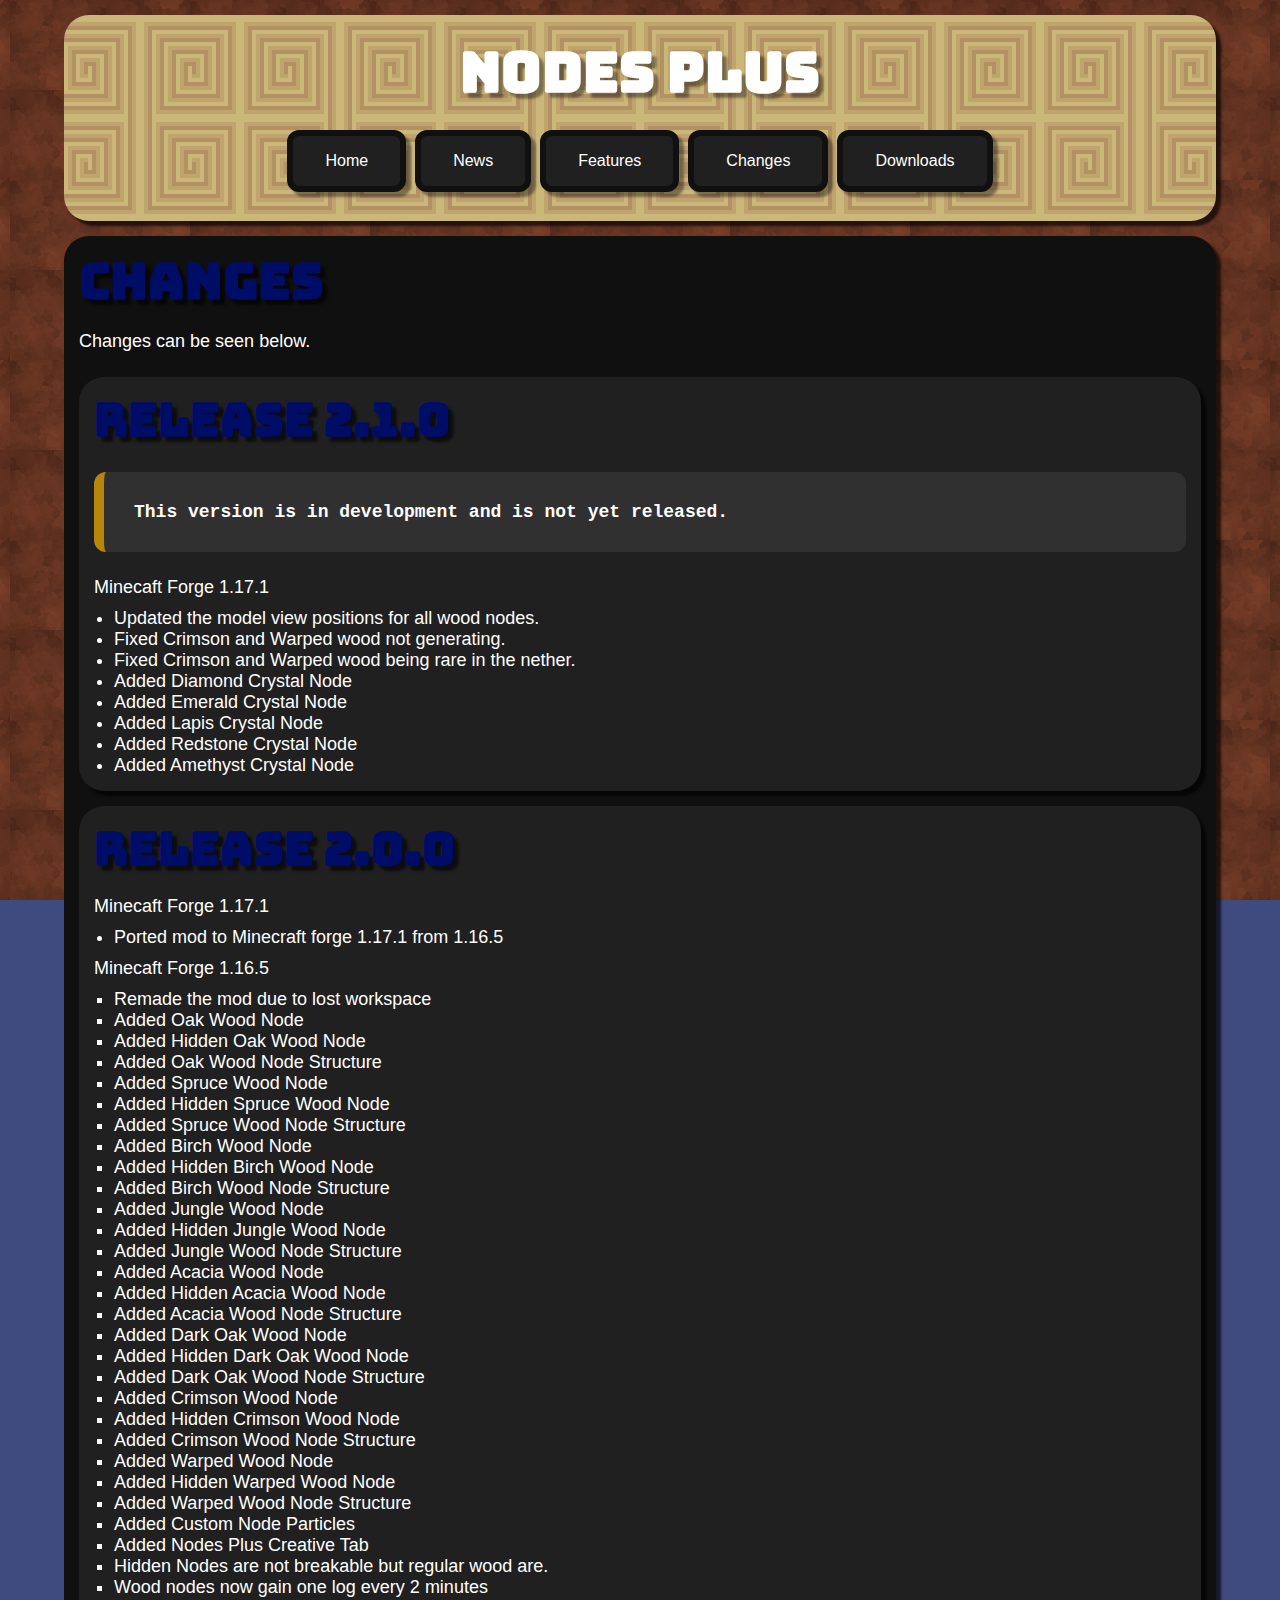
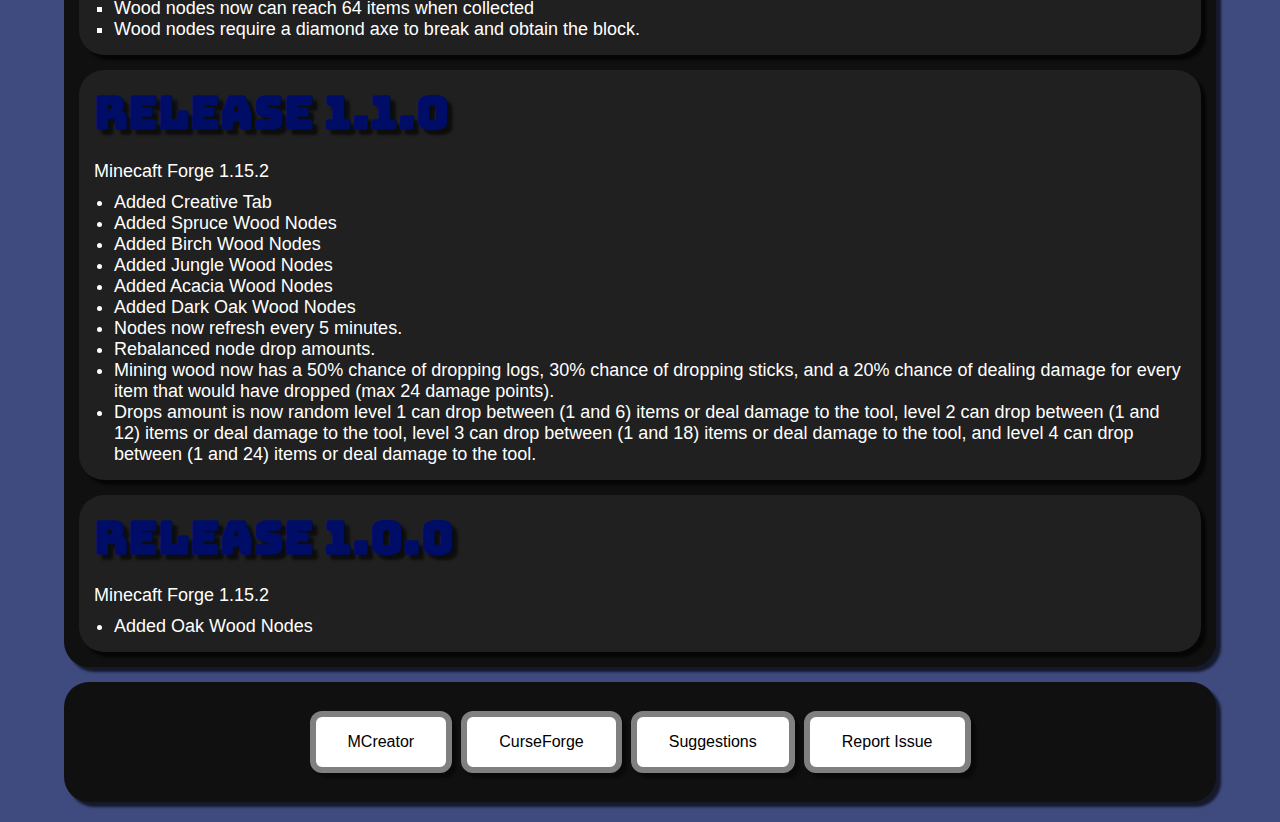
==== changes.html @ 82f316ae "Changes" ====
<!DOCTYPE html>
<html>
<head>
<link rel="stylesheet" href="styles/styles.css">
<link rel="stylesheet" href="styles/progress-bar.css">
</head>
<body>
<!-- Header -->
<div class="boxheader">
<h1 class="align-center">NODES PLUS</h1>
<p class="align-center">
  <a href="index.html"><button class="button button-style">Home</button></a>
  <a href="news.html"><button class="button button-style">News</button></a>
  <a href="features.html"><button class="button button-style">Features</button></a>
  <a href="changes.html"><button class="button button-style">Changes</button></a>
  <a href="downloads.html"><button class="button button-style">Downloads</button></a>
</p>
</div>

<!-- Main -->
<div class="box">
<h2>CHANGES</h2>
<p>Changes can be seen below.</p>

<div class="box2">
<h3>RELEASE 2.1.0</h3>
<p class="comment">
This version is in development and is not yet released.
</p>

<p>Minecaft Forge 1.17.1</p>
<ul>
  <li>Updated the model view positions for all wood nodes.</li>
  <li>Fixed Crimson and Warped wood not generating.</li>
  <li>Fixed Crimson and Warped wood being rare in the nether.</li>
  <li>Added Diamond Crystal Node</li>
  <li>Added Emerald Crystal Node</li>
  <li>Added Lapis Crystal Node</li>
  <li>Added Redstone Crystal Node</li>
  <li>Added Amethyst Crystal Node</li>
</ul>
</div>

<div class="box2">
<h3>RELEASE 2.0.0</h3>
<p>Minecaft Forge 1.17.1</p>
<ul>
  <li>Ported mod to Minecraft forge 1.17.1 from 1.16.5</li>
<ul>
<p>Minecaft Forge 1.16.5</p>
<ul>
  <li>Remade the mod due to lost workspace</li>
  <li>Added Oak Wood Node</li>
  <li>Added Hidden Oak Wood Node</li>
  <li>Added Oak Wood Node Structure</li>
  <li>Added Spruce Wood Node</li>
  <li>Added Hidden Spruce Wood Node</li>
  <li>Added Spruce Wood Node Structure</li>
  <li>Added Birch Wood Node</li>
  <li>Added Hidden Birch Wood Node</li>
  <li>Added Birch Wood Node Structure</li>
  <li>Added Jungle Wood Node</li>
  <li>Added Hidden Jungle Wood Node</li>
  <li>Added Jungle Wood Node Structure</li>
  <li>Added Acacia Wood Node</li>
  <li>Added Hidden Acacia Wood Node</li>
  <li>Added Acacia Wood Node Structure</li>
  <li>Added Dark Oak Wood Node</li>
  <li>Added Hidden Dark Oak Wood Node</li>
  <li>Added Dark Oak Wood Node Structure</li>
  <li>Added Crimson Wood Node</li>
  <li>Added Hidden Crimson Wood Node</li>
  <li>Added Crimson Wood Node Structure</li>
  <li>Added Warped Wood Node</li>
  <li>Added Hidden Warped Wood Node</li>
  <li>Added Warped Wood Node Structure</li>
  <li>Added Custom Node Particles</li>
  <li>Added Nodes Plus Creative Tab</li>
  <li>Hidden Nodes are not breakable but regular wood are.</li>
  <li>Wood nodes now gain one log every 2 minutes</li>
  <li>Wood nodes now can reach 64 items when collected</li>
  <li>Wood nodes require a diamond axe to break and obtain the block.</li>
</ul>
</div>

<div class="box2">
<h3>RELEASE 1.1.0</h3>
<p>Minecaft Forge 1.15.2</p>
<ul>
  <li>Added Creative Tab</li>
  <li>Added Spruce Wood Nodes</li>
  <li>Added Birch Wood Nodes</li>
  <li>Added Jungle Wood Nodes</li>
  <li>Added Acacia Wood Nodes</li>
  <li>Added Dark Oak Wood Nodes</li>
  <li>Nodes now refresh every 5 minutes.</li>
  <li>Rebalanced node drop amounts.</li>
  <li>Mining wood now has a 50% chance of dropping logs, 30% chance of dropping sticks, and a 20% chance of dealing damage for every item that would have dropped (max 24 damage points).</li>
  <li>Drops amount is now random level 1 can drop between (1 and 6) items or deal damage to the tool, level 2 can drop between (1 and 12) items or deal damage to the tool, level 3 can drop between (1 and 18) items or deal damage to the tool, and level 4 can drop between (1 and 24) items or deal damage to the tool.</li>
</ul>
</div>

<div class="box2">
<h3>RELEASE 1.0.0</h3>
<p>Minecaft Forge 1.15.2</p>
<ul>
  <li>Added Oak Wood Nodes</li>
</ul>
</div>

</div>

<div class="box">
<p class="align-center">
  <a href="https://mcreator.net/modification/65039/nodes-plus"><button class="button button-style">MCreator</button></a>
  <a href="https://www.curseforge.com/minecraft/mc-mods/nodes-plus"><button class="button button-style">CurseForge</button></a>
  <a href="https://github.com/Nodes-Plus/Nodes-Plus/discussions/categories/ideas"><button class="button button-style">Suggestions</button></a>
  <a href="https://github.com/Nodes-Plus/Nodes-Plus/issues/choose"><button class="button button-style">Report Issue</button></a>
</p>
</div>
</body>
</html>
---- styles/styles.css ----
/*
--------------------------------------------------
Site
--------------------------------------------------
*/

* {
    padding: 0px;
    margin: 0px;
}

html {
    z-index:0;
    height:100%;
}

/*
--------------------------------------------------
Background
--------------------------------------------------
*/

body {
    background-attachment: fixed;
    background-position: center;
    background-repeat: repeat, repeat;
    background-color: #3F4A7F;
    background-image: url("../images/background.png");
    background-size: 360px 360px;
    padding: 0% 5% 5px 5%;
}

/*
--------------------------------------------------
Font
--------------------------------------------------
*/

@font-face {
  font-family: bungeefont;
  src: url(../font/bungee.ttf);
}

h1, h2, h3, h4, h5, h6 {
  font-family: bungeefont, Arial, Helvetica, sans-serif;
  line-height: 1.2;
  padding-bottom:10px;
  margin:0px;
}

h1 {
    text-shadow: 5px 5px 2.5px rgba(0, 0, 0, 0.4);
    font-size: 55px;
    padding: 10px 0px;
    color: #FFFFFF;
}

h2 {
    text-shadow: 5px 5px 2.5px rgba(0, 0, 0, 0.6);
    animation: font-frames 15s ease infinite;
    font-size: 50px;
    color: #000D66;
}

h3 {
    text-shadow: 5px 5px 2.5px rgba(0, 0, 0, 0.6);
    animation: font-frames 15s ease infinite;
    font-size: 46px;
    color: #000D66;
}

h4 {
    text-shadow: 5px 5px 2.5px rgba(0, 0, 0, 0.6);
    animation: font-frames 15s ease infinite;
    font-size: 37px;
    color: #000D66;
}

h5 {
    text-shadow: 5px 5px 2.5px rgba(0, 0, 0, 0.6);
    animation: font-frames 15s ease infinite;
    font-size: 30px;
    color: #000D66;
}

h6 {
    text-shadow: 5px 5px 2.5px rgba(0, 0, 0, 0.6);
    animation: font-frames 15s ease infinite;
    font-size: 25px;
    color: #000D66;
}

p {
    padding: 10px 0px;
}

p, a, li {
    font-size: 18px;
}

p, a, li {
  font-family: Arial, Helvetica, sans-serif;
  color: white;
}

li {
    margin-left: 20px;
}

.align-center {
  text-align: center;
}

/*
--------------------------------------------------
Custom Tags
--------------------------------------------------
*/

indent {
  margin-left: 12px;
}

/*
--------------------------------------------------
Comments
--------------------------------------------------
*/

.comment {
  background-color: #303030;
  border-radius: 12px;
  border-left: 10px solid DarkGoldenrod;
  font-weight: bold;
  font-family: "Courier New", "Lucida Console", monospace;
  padding: 30px 0px 30px 30px;
  margin: 15px 0px; 
}

/*
--------------------------------------------------
Buttons
--------------------------------------------------
*/

.button {
  transition-duration: 0.4s;
  background-color: #4CAF50;
  text-decoration: none;
  text-align: center;
  font-size: 16px;
  display: inline-block;
  padding: 16px 32px;
  margin: 4px 2px;
  border: none;
  cursor: pointer;
  color: white;
}

.button-style {
  background-color: #202020;
  border-radius: 12px;
  border-color: #101010;
  border-style: solid;
  border-width: 6px;
  box-shadow: 5px 5px 2.5px 0px rgba(0, 0, 0, 0.4);
  color: white;
}

.button-style:hover {
  background-color: #606060;
  border-radius: 12px;
  border-color: #505050;
  border-style: solid;
  border-width: 6px;
  box-shadow: 5px 5px 2.5px 0px rgba(0, 0, 0, 0.4);
  color: white;
}

.box .button-style {
  background-color: white;
  border-radius: 12px;
  border-color: gray;
  border-style: solid;
  border-width: 6px;
  color: black;
}

.box .button-style:hover {
  background-color: #404040;
  color: white;
}

.box2 .button-style {
  background-color: white;
  border-radius: 12px;
  border-color: gray;
  border-style: solid;
  border-width: 6px;
  color: black;
}

.box2 .button-style:hover {
  background-color: #404040;
  color: white;
}

/*
--------------------------------------------------
Lines
--------------------------------------------------
*/

.innerline {
  border-bottom: 2px solid rgba(255, 255, 255, 0.2);
  margin-bottom: 10px;
  padding-top: 20px;
  width: 100%;
}

.innerline-light {
  border-bottom: 2px solid rgba(255, 255, 255, 0.2);
  margin-bottom: 10px;
  padding-top: 20px;
  width: 100%;
}

/* 
--------------------------------------------------
Boxes
--------------------------------------------------
*/

.box {
  background-color: #101010;
  margin-bottom: 15px;
  border-radius: 25px;
  box-shadow: 5px 5px 2.5px rgba(0, 0, 0, 0.66);
  padding: 15px;
  border: 0px solid #101010;  
}
.boxheader {
  background-position: center;
  background-repeat: repeat, repeat;
  background-color: #3F4A7F;
  background-image: url("../images/header.png");
  background-size: 200px 200px;
  margin-bottom: 15px;
  border-radius: 25px;
  box-shadow: 5px 5px 2.5px rgba(0, 0, 0, 0.66);
  margin-top: 15px;  
  padding: 15px;
  border: 0px solid #202020;  
}

.box2 {
  background-color: #202020;
  margin-top: 15px;
  border-radius: 25px;
  box-shadow: 5px 5px 2.5px rgba(0, 0, 0, 0.66);
  padding: 15px;
  border: 0px solid #202020;  
}

/* 
--------------------------------------------------
Images 
--------------------------------------------------
*/

.img-center {
  border-radius: 15px;
  margin-right: auto;
  margin-left: auto;
  display: block;
  width: 50%;
}

.img-full {
  border-radius: 15px;
  margin-right: auto;
  margin-left: auto;
  display: block;
  width: 100%;
}

/* 
--------------------------------------------------
Animations 
--------------------------------------------------
*/

@keyframes border-frames {
  0% {border-color: #50281B;}
  50% {border-color: #783F28;}
  100% {border-color: #50281B;}
}

@keyframes font-frames {
  0% {color: #CCB77A;}
  25% {color: #BFA46E;}
  50% {color: #B29163;}
  75% {color: #BFA46E;}
  100% {color: #CCB77A;}
}

@keyframes background-frames {
  0% {background-color: #33663A;}
  16% {background-color: #4A763F;}
  33% {background-color: #6D8D47;}
  49% {background-color: #7F994C;}
  66% {background-color: #6D8D47;}
  83% {background-color: #4A763F;}
  100% {background-color: #33663A;}
}
---- styles/progress-bar.css ----
/* PROGRESS COMPLETE */
.progress {
    width: calc(100% / 10 * 8);
}

/* STYLE */
.progress-bar {
    background-color: darkgray;
    border-radius: 12px;
    margin: 15px 0px;
    height: 40px;
    width: 100%;    
}

.progress {
    background-color: #006631;
    border-radius: 12px;
    animation: progress-frames 15s ease infinite;
    height: 40px;
}

.progress p {
    padding: 10px 0px 10px 20px;
    color: white;
}


@keyframes progress-frames {
  0% {background-color: #006631;}
  16% {background-color: #007F08;}
  33% {background-color: #329900;}
  49% {background-color: #85B200;}
  66% {background-color: #329900;}
  83% {background-color: #007F08;}
  100% {background-color: #006631;}
}
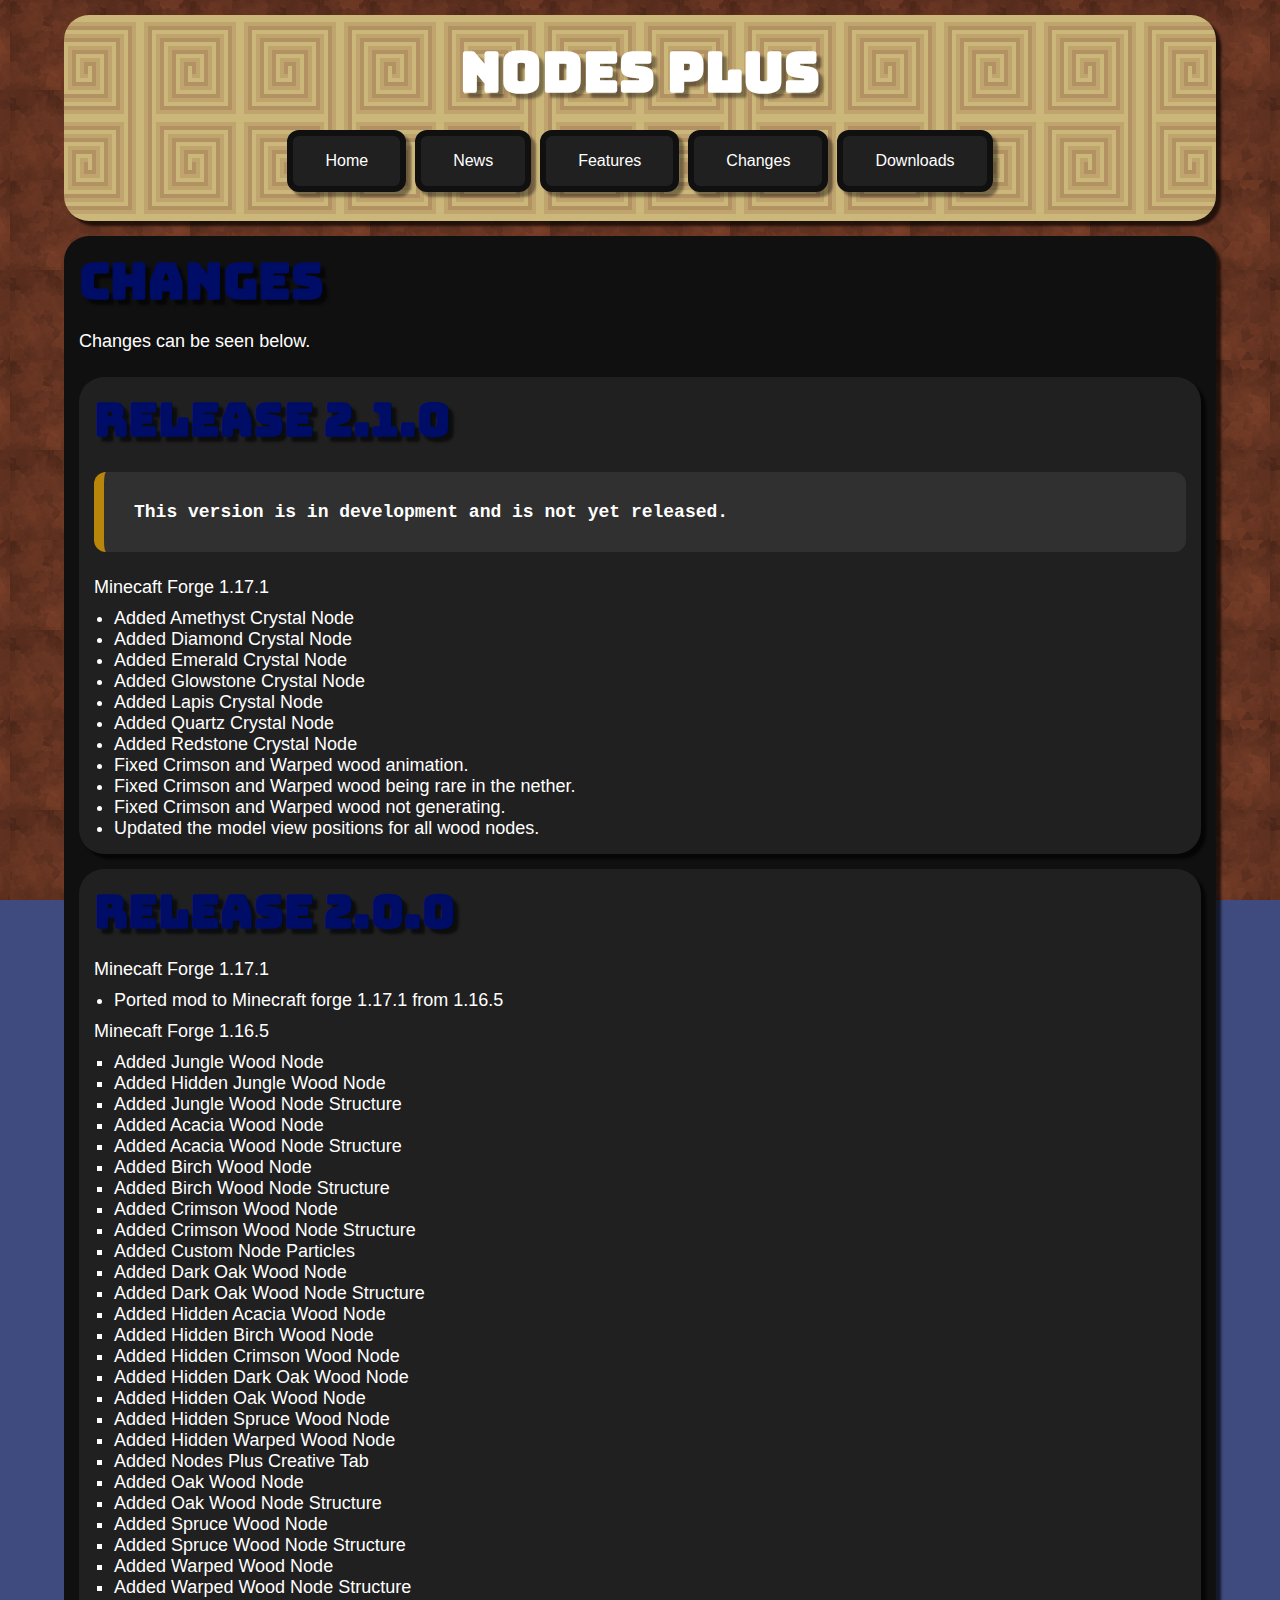
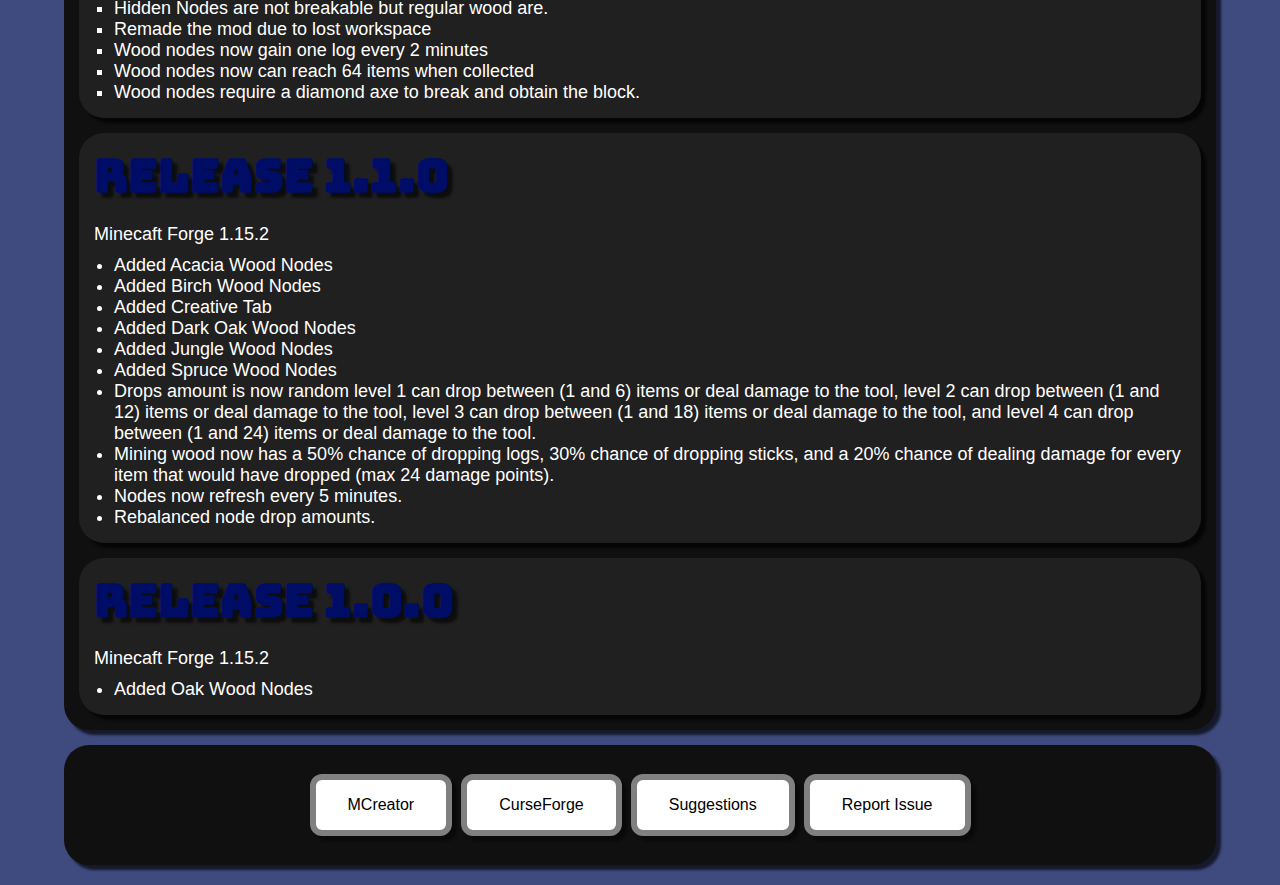
==== commit 55faaf5d: "Changes" ====
--- a/changes.html
+++ b/changes.html
@@ -30,14 +30,17 @@
 
 <p>Minecaft Forge 1.17.1</p>
 <ul>
-  <li>Updated the model view positions for all wood nodes.</li>
-  <li>Fixed Crimson and Warped wood not generating.</li>
-  <li>Fixed Crimson and Warped wood being rare in the nether.</li>
+  <li>Added Amethyst Crystal Node</li>
   <li>Added Diamond Crystal Node</li>
   <li>Added Emerald Crystal Node</li>
+  <li>Added Glowstone Crystal Node</li>
   <li>Added Lapis Crystal Node</li>
+  <li>Added Quartz Crystal Node</li>
   <li>Added Redstone Crystal Node</li>
-  <li>Added Amethyst Crystal Node</li>
+  <li>Fixed Crimson and Warped wood animation.</li>
+  <li>Fixed Crimson and Warped wood being rare in the nether.</li>
+  <li>Fixed Crimson and Warped wood not generating.</li>
+  <li>Updated the model view positions for all wood nodes.</li>
 </ul>
 </div>
 
@@ -49,34 +52,34 @@
 <ul>
 <p>Minecaft Forge 1.16.5</p>
 <ul>
-  <li>Remade the mod due to lost workspace</li>
-  <li>Added Oak Wood Node</li>
-  <li>Added Hidden Oak Wood Node</li>
-  <li>Added Oak Wood Node Structure</li>
-  <li>Added Spruce Wood Node</li>
-  <li>Added Hidden Spruce Wood Node</li>
-  <li>Added Spruce Wood Node Structure</li>
-  <li>Added Birch Wood Node</li>
-  <li>Added Hidden Birch Wood Node</li>
-  <li>Added Birch Wood Node Structure</li>
   <li>Added Jungle Wood Node</li>
   <li>Added Hidden Jungle Wood Node</li>
   <li>Added Jungle Wood Node Structure</li>
   <li>Added Acacia Wood Node</li>
+  <li>Added Acacia Wood Node Structure</li>
+  <li>Added Birch Wood Node</li>
+  <li>Added Birch Wood Node Structure</li>
+  <li>Added Crimson Wood Node</li>
+  <li>Added Crimson Wood Node Structure</li>
+  <li>Added Custom Node Particles</li>
+  <li>Added Dark Oak Wood Node</li>
+  <li>Added Dark Oak Wood Node Structure</li>
   <li>Added Hidden Acacia Wood Node</li>
-  <li>Added Acacia Wood Node Structure</li>
-  <li>Added Dark Oak Wood Node</li>
+  <li>Added Hidden Birch Wood Node</li>
+  <li>Added Hidden Crimson Wood Node</li>
   <li>Added Hidden Dark Oak Wood Node</li>
-  <li>Added Dark Oak Wood Node Structure</li>
-  <li>Added Crimson Wood Node</li>
-  <li>Added Hidden Crimson Wood Node</li>
-  <li>Added Crimson Wood Node Structure</li>
+  <li>Added Hidden Oak Wood Node</li>
+  <li>Added Hidden Spruce Wood Node</li>
+  <li>Added Hidden Warped Wood Node</li>
+  <li>Added Nodes Plus Creative Tab</li>
+  <li>Added Oak Wood Node</li>
+  <li>Added Oak Wood Node Structure</li>
+  <li>Added Spruce Wood Node</li>
+  <li>Added Spruce Wood Node Structure</li>
   <li>Added Warped Wood Node</li>
-  <li>Added Hidden Warped Wood Node</li>
   <li>Added Warped Wood Node Structure</li>
-  <li>Added Custom Node Particles</li>
-  <li>Added Nodes Plus Creative Tab</li>
   <li>Hidden Nodes are not breakable but regular wood are.</li>
+  <li>Remade the mod due to lost workspace</li>
   <li>Wood nodes now gain one log every 2 minutes</li>
   <li>Wood nodes now can reach 64 items when collected</li>
   <li>Wood nodes require a diamond axe to break and obtain the block.</li>
@@ -87,17 +90,17 @@
 <h3>RELEASE 1.1.0</h3>
 <p>Minecaft Forge 1.15.2</p>
 <ul>
+  <li>Added Acacia Wood Nodes</li>
+  <li>Added Birch Wood Nodes</li>
   <li>Added Creative Tab</li>
+  <li>Added Dark Oak Wood Nodes</li>
+  <li>Added Jungle Wood Nodes</li>
   <li>Added Spruce Wood Nodes</li>
-  <li>Added Birch Wood Nodes</li>
-  <li>Added Jungle Wood Nodes</li>
-  <li>Added Acacia Wood Nodes</li>
-  <li>Added Dark Oak Wood Nodes</li>
+  <li>Drops amount is now random level 1 can drop between (1 and 6) items or deal damage to the tool, level 2 can drop between (1 and 12) items or deal damage to the tool, level 3 can drop between (1 and 18) items or deal damage to the tool, and level 4 can drop between (1 and 24) items or deal damage to the tool.</li>
+  <li>Mining wood now has a 50% chance of dropping logs, 30% chance of dropping sticks, and a 20% chance of dealing damage for every item that would have dropped (max 24 damage points).</li>
   <li>Nodes now refresh every 5 minutes.</li>
   <li>Rebalanced node drop amounts.</li>
-  <li>Mining wood now has a 50% chance of dropping logs, 30% chance of dropping sticks, and a 20% chance of dealing damage for every item that would have dropped (max 24 damage points).</li>
-  <li>Drops amount is now random level 1 can drop between (1 and 6) items or deal damage to the tool, level 2 can drop between (1 and 12) items or deal damage to the tool, level 3 can drop between (1 and 18) items or deal damage to the tool, and level 4 can drop between (1 and 24) items or deal damage to the tool.</li>
-</ul>
+  </ul>
 </div>
 
 <div class="box2">
--- a/styles/styles.css
+++ b/styles/styles.css
@@ -120,6 +120,7 @@
 indent {
   margin-left: 12px;
 }
+
 
 /*
 --------------------------------------------------
--- a/styles/progress-bar.css
+++ b/styles/progress-bar.css
@@ -1,6 +1,6 @@
 /* PROGRESS COMPLETE */
 .progress {
-    width: calc(100% / 10 * 8);
+    width: calc(100% / 11 * 11);
 }
 
 /* STYLE */
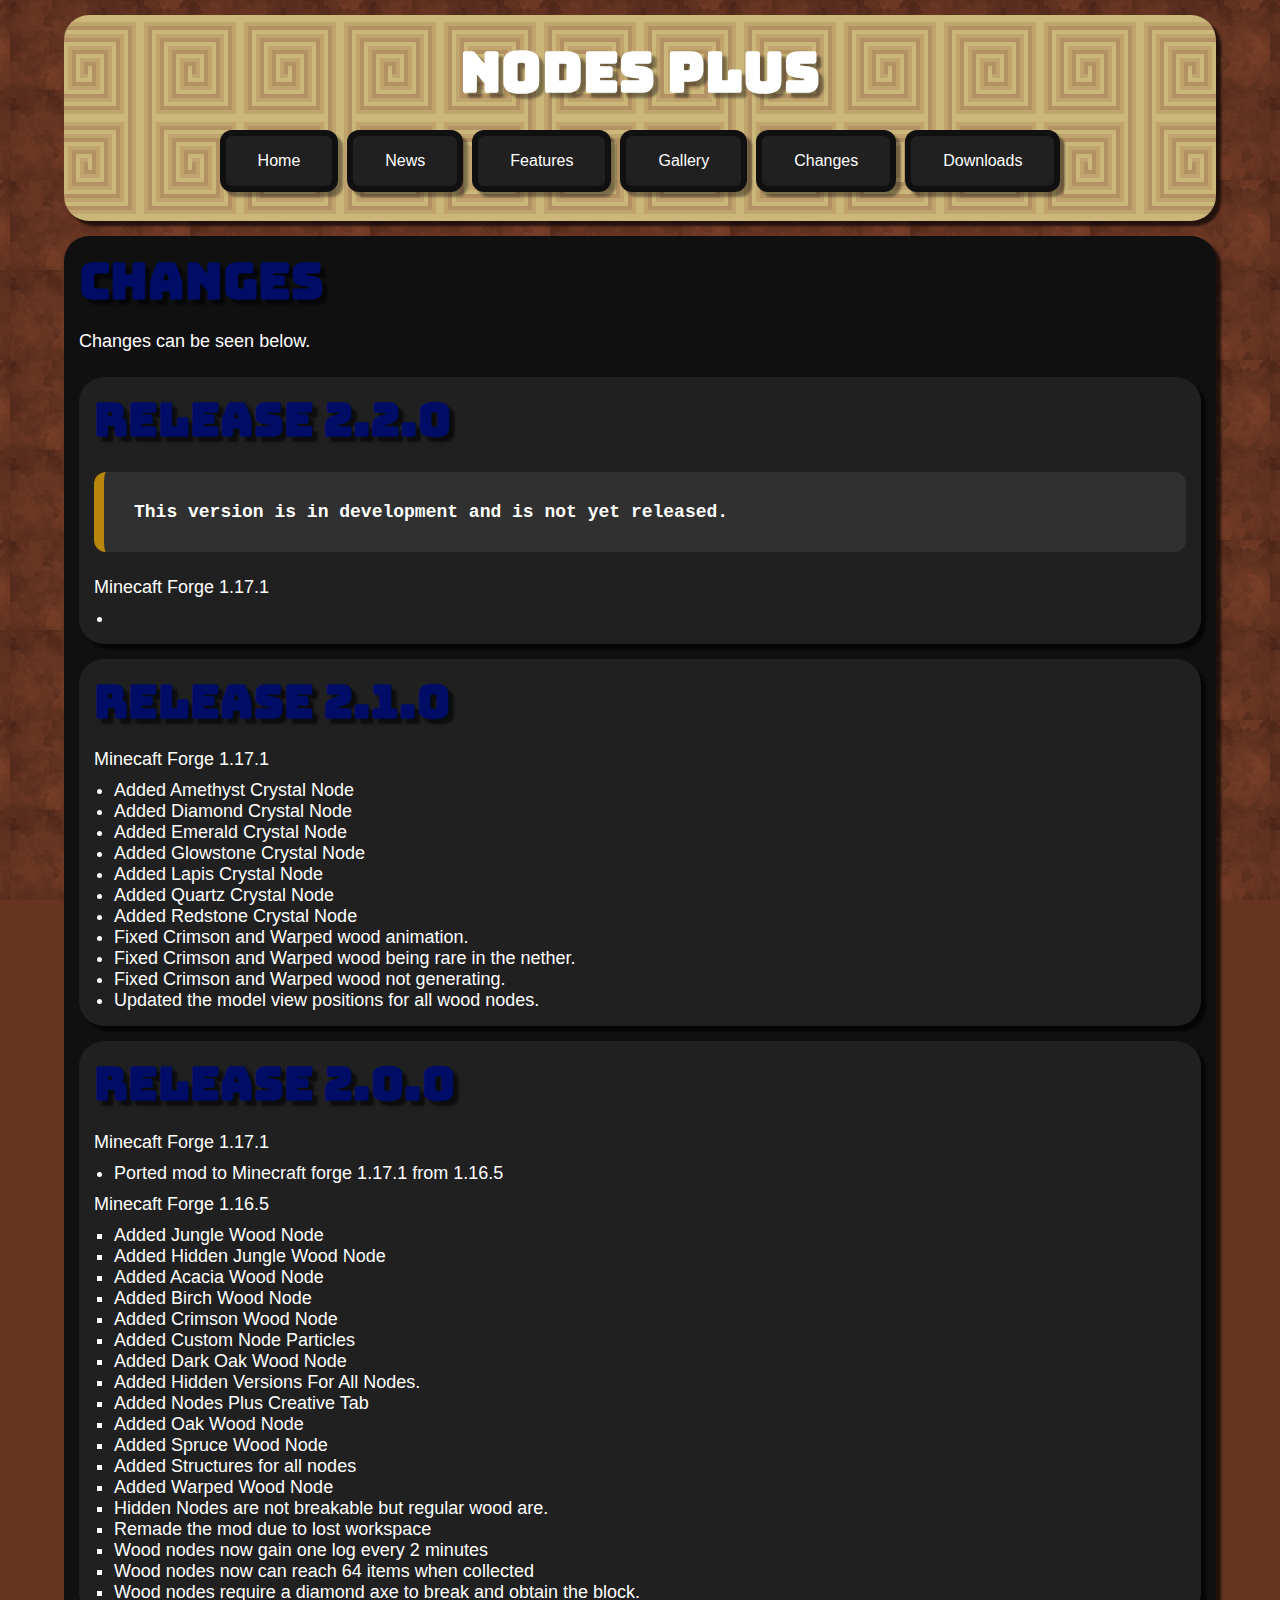
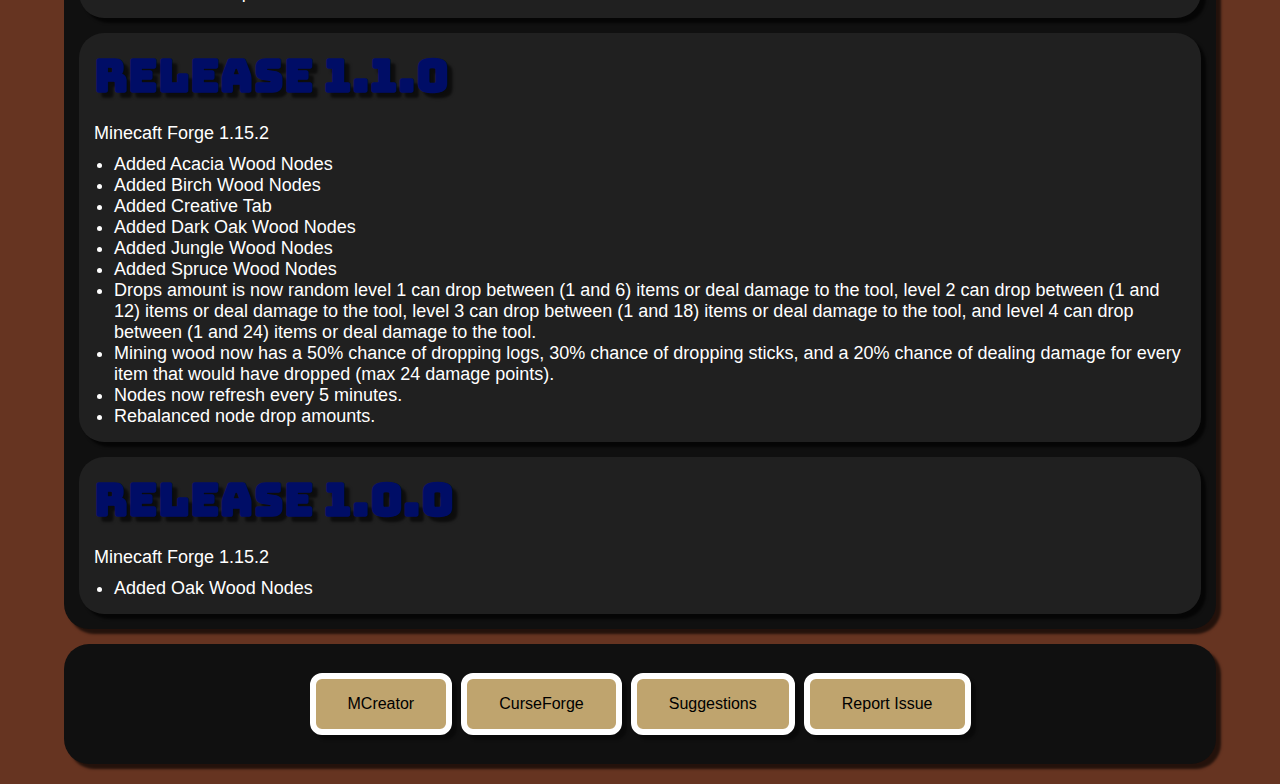
==== commit a6916684: "Changes" ====
--- a/changes.html
+++ b/changes.html
@@ -1,125 +1,151 @@
 <!DOCTYPE html>
 <html>
-<head>
-<link rel="stylesheet" href="styles/styles.css">
-<link rel="stylesheet" href="styles/progress-bar.css">
-</head>
-<body>
-<!-- Header -->
-<div class="boxheader">
-<h1 class="align-center">NODES PLUS</h1>
-<p class="align-center">
-  <a href="index.html"><button class="button button-style">Home</button></a>
-  <a href="news.html"><button class="button button-style">News</button></a>
-  <a href="features.html"><button class="button button-style">Features</button></a>
-  <a href="changes.html"><button class="button button-style">Changes</button></a>
-  <a href="downloads.html"><button class="button button-style">Downloads</button></a>
-</p>
-</div>
+  <!-- HEAD -->
+  <head>
+    <!-- Special Page Meta -->
+    <meta charset="UTF-8">
+    <link rel="icon" type="image/png" href="images/icon.png"/>
+    <meta name="viewport" content="width=device-width, initial-scale=1.0">
+    
+    <!-- General Page Meta -->
+    <title>Changes | Nodes Plus</title>
+    <meta name="author" content="NorthWestTrees Gaming">
+    <meta name="keywords" content="Minecraft,Mods,Nodes,Plus,Official,Website,Changes,Change,Log">
+    <meta name="description" content="Find nodes that can generate resources over a period of time in your Minecraft world with this modification.">
+  
+    <!-- General Cards Meta -->
+    <meta property="og:type" content="website">
+    <meta property="og:title" content="Changes | Nodes Plus">
+    <meta property="og:url" content="https://nodes-plus.github.io/changes.html">
+    <meta property="og:image" content="https://raw.githubusercontent.com/nodes-plus/nodes-plus.github.io/images/social-image.png">
+    <meta property="og:description" content="Find nodes that can generate resources over a period of time in your Minecraft world with this modification.">
+    
+    <!-- Twitter Cards Meta -->
+    <meta name="twitter:card" content="summary_large_image">
+    <meta name="twitter:title" content="Changes | Nodes Plus">
+    <meta name="twitter:image" content="https://raw.githubusercontent.com/nodes-plus/nodes-plus.github.io/images/social-image.png">
+    <meta name="twitter:description" content="Find nodes that can generate resources over a period of time in your Minecraft world with this modification.">
+    
+    <!-- Style Sheets -->
+    <link rel="stylesheet" href="styles/styles.css">
+    <link rel="stylesheet" href="styles/progress-bar.css">
+  </head>
 
-<!-- Main -->
-<div class="box">
-<h2>CHANGES</h2>
-<p>Changes can be seen below.</p>
+  <!-- BODY -->
+  <body>
 
-<div class="box2">
-<h3>RELEASE 2.1.0</h3>
-<p class="comment">
-This version is in development and is not yet released.
-</p>
+    <!-- Page Header -->
+    <div class="boxheader">
+      <h1 class="align-center">NODES PLUS</h1>
+      <p class="align-center">
+        <a href="index.html"><button class="button button-style">Home</button></a>
+        <a href="news.html"><button class="button button-style">News</button></a>
+        <a href="features.html"><button class="button button-style">Features</button></a>
+        <a href="gallery.html"><button class="button button-style">Gallery</button></a>
+        <a href="changes.html"><button class="button button-style">Changes</button></a>
+        <a href="downloads.html"><button class="button button-style">Downloads</button></a>
+      </p>
+    </div>
 
-<p>Minecaft Forge 1.17.1</p>
-<ul>
-  <li>Added Amethyst Crystal Node</li>
-  <li>Added Diamond Crystal Node</li>
-  <li>Added Emerald Crystal Node</li>
-  <li>Added Glowstone Crystal Node</li>
-  <li>Added Lapis Crystal Node</li>
-  <li>Added Quartz Crystal Node</li>
-  <li>Added Redstone Crystal Node</li>
-  <li>Fixed Crimson and Warped wood animation.</li>
-  <li>Fixed Crimson and Warped wood being rare in the nether.</li>
-  <li>Fixed Crimson and Warped wood not generating.</li>
-  <li>Updated the model view positions for all wood nodes.</li>
-</ul>
-</div>
+    <!-- Page Content -->
+    <div class="box">
+      <h2>CHANGES</h2>
+      <p>Changes can be seen below.</p>
 
-<div class="box2">
-<h3>RELEASE 2.0.0</h3>
-<p>Minecaft Forge 1.17.1</p>
-<ul>
-  <li>Ported mod to Minecraft forge 1.17.1 from 1.16.5</li>
-<ul>
-<p>Minecaft Forge 1.16.5</p>
-<ul>
-  <li>Added Jungle Wood Node</li>
-  <li>Added Hidden Jungle Wood Node</li>
-  <li>Added Jungle Wood Node Structure</li>
-  <li>Added Acacia Wood Node</li>
-  <li>Added Acacia Wood Node Structure</li>
-  <li>Added Birch Wood Node</li>
-  <li>Added Birch Wood Node Structure</li>
-  <li>Added Crimson Wood Node</li>
-  <li>Added Crimson Wood Node Structure</li>
-  <li>Added Custom Node Particles</li>
-  <li>Added Dark Oak Wood Node</li>
-  <li>Added Dark Oak Wood Node Structure</li>
-  <li>Added Hidden Acacia Wood Node</li>
-  <li>Added Hidden Birch Wood Node</li>
-  <li>Added Hidden Crimson Wood Node</li>
-  <li>Added Hidden Dark Oak Wood Node</li>
-  <li>Added Hidden Oak Wood Node</li>
-  <li>Added Hidden Spruce Wood Node</li>
-  <li>Added Hidden Warped Wood Node</li>
-  <li>Added Nodes Plus Creative Tab</li>
-  <li>Added Oak Wood Node</li>
-  <li>Added Oak Wood Node Structure</li>
-  <li>Added Spruce Wood Node</li>
-  <li>Added Spruce Wood Node Structure</li>
-  <li>Added Warped Wood Node</li>
-  <li>Added Warped Wood Node Structure</li>
-  <li>Hidden Nodes are not breakable but regular wood are.</li>
-  <li>Remade the mod due to lost workspace</li>
-  <li>Wood nodes now gain one log every 2 minutes</li>
-  <li>Wood nodes now can reach 64 items when collected</li>
-  <li>Wood nodes require a diamond axe to break and obtain the block.</li>
-</ul>
-</div>
+      <div class="box2">
+        <h3>RELEASE 2.2.0</h3>
+        <p class="comment">
+          This version is in development and is not yet released.
+        </p>
+        <p>Minecaft Forge 1.17.1</p>
+        <ul>
+          <li></li>
+        </ul>
+      </div>
 
-<div class="box2">
-<h3>RELEASE 1.1.0</h3>
-<p>Minecaft Forge 1.15.2</p>
-<ul>
-  <li>Added Acacia Wood Nodes</li>
-  <li>Added Birch Wood Nodes</li>
-  <li>Added Creative Tab</li>
-  <li>Added Dark Oak Wood Nodes</li>
-  <li>Added Jungle Wood Nodes</li>
-  <li>Added Spruce Wood Nodes</li>
-  <li>Drops amount is now random level 1 can drop between (1 and 6) items or deal damage to the tool, level 2 can drop between (1 and 12) items or deal damage to the tool, level 3 can drop between (1 and 18) items or deal damage to the tool, and level 4 can drop between (1 and 24) items or deal damage to the tool.</li>
-  <li>Mining wood now has a 50% chance of dropping logs, 30% chance of dropping sticks, and a 20% chance of dealing damage for every item that would have dropped (max 24 damage points).</li>
-  <li>Nodes now refresh every 5 minutes.</li>
-  <li>Rebalanced node drop amounts.</li>
-  </ul>
-</div>
+      <div class="box2">
+        <h3>RELEASE 2.1.0</h3>
+        <p>Minecaft Forge 1.17.1</p>
+        <ul>
+          <li>Added Amethyst Crystal Node</li>
+          <li>Added Diamond Crystal Node</li>
+          <li>Added Emerald Crystal Node</li>
+          <li>Added Glowstone Crystal Node</li>
+          <li>Added Lapis Crystal Node</li>
+          <li>Added Quartz Crystal Node</li>
+          <li>Added Redstone Crystal Node</li>
+          <li>Fixed Crimson and Warped wood animation.</li>
+          <li>Fixed Crimson and Warped wood being rare in the nether.</li>
+          <li>Fixed Crimson and Warped wood not generating.</li>
+          <li>Updated the model view positions for all wood nodes.</li>
+        </ul>
+      </div>
 
-<div class="box2">
-<h3>RELEASE 1.0.0</h3>
-<p>Minecaft Forge 1.15.2</p>
-<ul>
-  <li>Added Oak Wood Nodes</li>
-</ul>
-</div>
+      <div class="box2">
+        <h3>RELEASE 2.0.0</h3>
+        <p>Minecaft Forge 1.17.1</p>
+        <ul>
+          <li>Ported mod to Minecraft forge 1.17.1 from 1.16.5</li>
+        <ul>
+        <p>Minecaft Forge 1.16.5</p>
+        <ul>
+          <li>Added Jungle Wood Node</li>
+          <li>Added Hidden Jungle Wood Node</li>
+          
+          <li>Added Acacia Wood Node</li>
+          <li>Added Birch Wood Node</li>
+          <li>Added Crimson Wood Node</li>
+          <li>Added Custom Node Particles</li>
+          <li>Added Dark Oak Wood Node</li>
+          <li>Added Hidden Versions For All Nodes.</li>
+          <li>Added Nodes Plus Creative Tab</li>
+          <li>Added Oak Wood Node</li>
+          <li>Added Spruce Wood Node</li>
+          <li>Added Structures for all nodes</li>
+          <li>Added Warped Wood Node</li>
+          <li>Hidden Nodes are not breakable but regular wood are.</li>
+          <li>Remade the mod due to lost workspace</li>
+          <li>Wood nodes now gain one log every 2 minutes</li>
+          <li>Wood nodes now can reach 64 items when collected</li>
+          <li>Wood nodes require a diamond axe to break and obtain the block.</li>
+        </ul>
+      </div>
 
-</div>
+      <div class="box2">
+        <h3>RELEASE 1.1.0</h3>
+        <p>Minecaft Forge 1.15.2</p>
+        <ul>
+          <li>Added Acacia Wood Nodes</li>
+          <li>Added Birch Wood Nodes</li>
+          <li>Added Creative Tab</li>
+          <li>Added Dark Oak Wood Nodes</li>
+          <li>Added Jungle Wood Nodes</li>
+          <li>Added Spruce Wood Nodes</li>
+          <li>Drops amount is now random level 1 can drop between (1 and 6) items or deal damage to the tool, level 2 can drop between (1 and 12) items or deal damage to the tool, level 3 can drop between (1 and 18) items or deal damage to the tool, and level 4 can drop between (1 and 24) items or deal damage to the tool.</li>
+          <li>Mining wood now has a 50% chance of dropping logs, 30% chance of dropping sticks, and a 20% chance of dealing damage for every item that would have dropped (max 24 damage points).</li>
+          <li>Nodes now refresh every 5 minutes.</li>
+          <li>Rebalanced node drop amounts.</li>
+        </ul>
+      </div>
 
-<div class="box">
-<p class="align-center">
-  <a href="https://mcreator.net/modification/65039/nodes-plus"><button class="button button-style">MCreator</button></a>
-  <a href="https://www.curseforge.com/minecraft/mc-mods/nodes-plus"><button class="button button-style">CurseForge</button></a>
-  <a href="https://github.com/Nodes-Plus/Nodes-Plus/discussions/categories/ideas"><button class="button button-style">Suggestions</button></a>
-  <a href="https://github.com/Nodes-Plus/Nodes-Plus/issues/choose"><button class="button button-style">Report Issue</button></a>
-</p>
-</div>
-</body>
+      <div class="box2">
+        <h3>RELEASE 1.0.0</h3>
+        <p>Minecaft Forge 1.15.2</p>
+        <ul>
+          <li>Added Oak Wood Nodes</li>
+        </ul>
+      </div>
+    </div>
+
+    <!-- Page Footer -->
+    <div class="box">
+      <p class="align-center">
+        <a href="https://mcreator.net/modification/65039/nodes-plus"><button class="button button-style">MCreator</button></a>
+        <a href="https://www.curseforge.com/minecraft/mc-mods/nodes-plus"><button class="button button-style">CurseForge</button></a>
+        <a href="https://github.com/Nodes-Plus/Nodes-Plus/discussions/categories/ideas"><button class="button button-style">Suggestions</button></a>
+        <a href="https://github.com/Nodes-Plus/Nodes-Plus/issues/choose"><button class="button button-style">Report Issue</button></a>
+      </p>
+    </div>
+
+  </body>
 </html>--- a/styles/styles.css
+++ b/styles/styles.css
@@ -12,6 +12,12 @@
 html {
     z-index:0;
     height:100%;
+    background-attachment: fixed;
+    background-position: center;
+    background-repeat: repeat, repeat;
+    background-color: #663421;
+    background-image: url("../images/background.png");
+    background-size: 360px 360px;
 }
 
 /*
@@ -24,7 +30,7 @@
     background-attachment: fixed;
     background-position: center;
     background-repeat: repeat, repeat;
-    background-color: #3F4A7F;
+    background-color: #663421;
     background-image: url("../images/background.png");
     background-size: 360px 360px;
     padding: 0% 5% 5px 5%;
@@ -179,31 +185,43 @@
 }
 
 .box .button-style {
-  background-color: white;
-  border-radius: 12px;
-  border-color: gray;
-  border-style: solid;
-  border-width: 6px;
+  background-color: #BFA46E;
+  border-radius: 12px;
+  border-color: #FFFFFF;
+  border-style: solid;
+  border-width: 6px;
+  box-shadow: 5px 5px 2.5px 0px rgba(0, 0, 0, 0.4);
   color: black;
 }
 
 .box .button-style:hover {
-  background-color: #404040;
-  color: white;
+  background-color: #CCB77A;
+  border-radius: 12px;
+  border-color: #FFFFFF;
+  border-style: solid;
+  border-width: 6px;
+  box-shadow: 5px 5px 2.5px 0px rgba(0, 0, 0, 0.4);
+  color: black;
 }
 
 .box2 .button-style {
-  background-color: white;
-  border-radius: 12px;
-  border-color: gray;
-  border-style: solid;
-  border-width: 6px;
+  background-color: #BFA46E;
+  border-radius: 12px;
+  border-color: #FFFFFF;
+  border-style: solid;
+  border-width: 6px;
+  box-shadow: 5px 5px 2.5px 0px rgba(0, 0, 0, 0.4);
   color: black;
 }
 
 .box2 .button-style:hover {
-  background-color: #404040;
-  color: white;
+  background-color: #CCB77A;
+  border-radius: 12px;
+  border-color: #FFFFFF;
+  border-style: solid;
+  border-width: 6px;
+  box-shadow: 5px 5px 2.5px 0px rgba(0, 0, 0, 0.4);
+  color: black;
 }
 
 /*
@@ -243,7 +261,7 @@
 .boxheader {
   background-position: center;
   background-repeat: repeat, repeat;
-  background-color: #3F4A7F;
+  background-color: #CCB77A;
   background-image: url("../images/header.png");
   background-size: 200px 200px;
   margin-bottom: 15px;
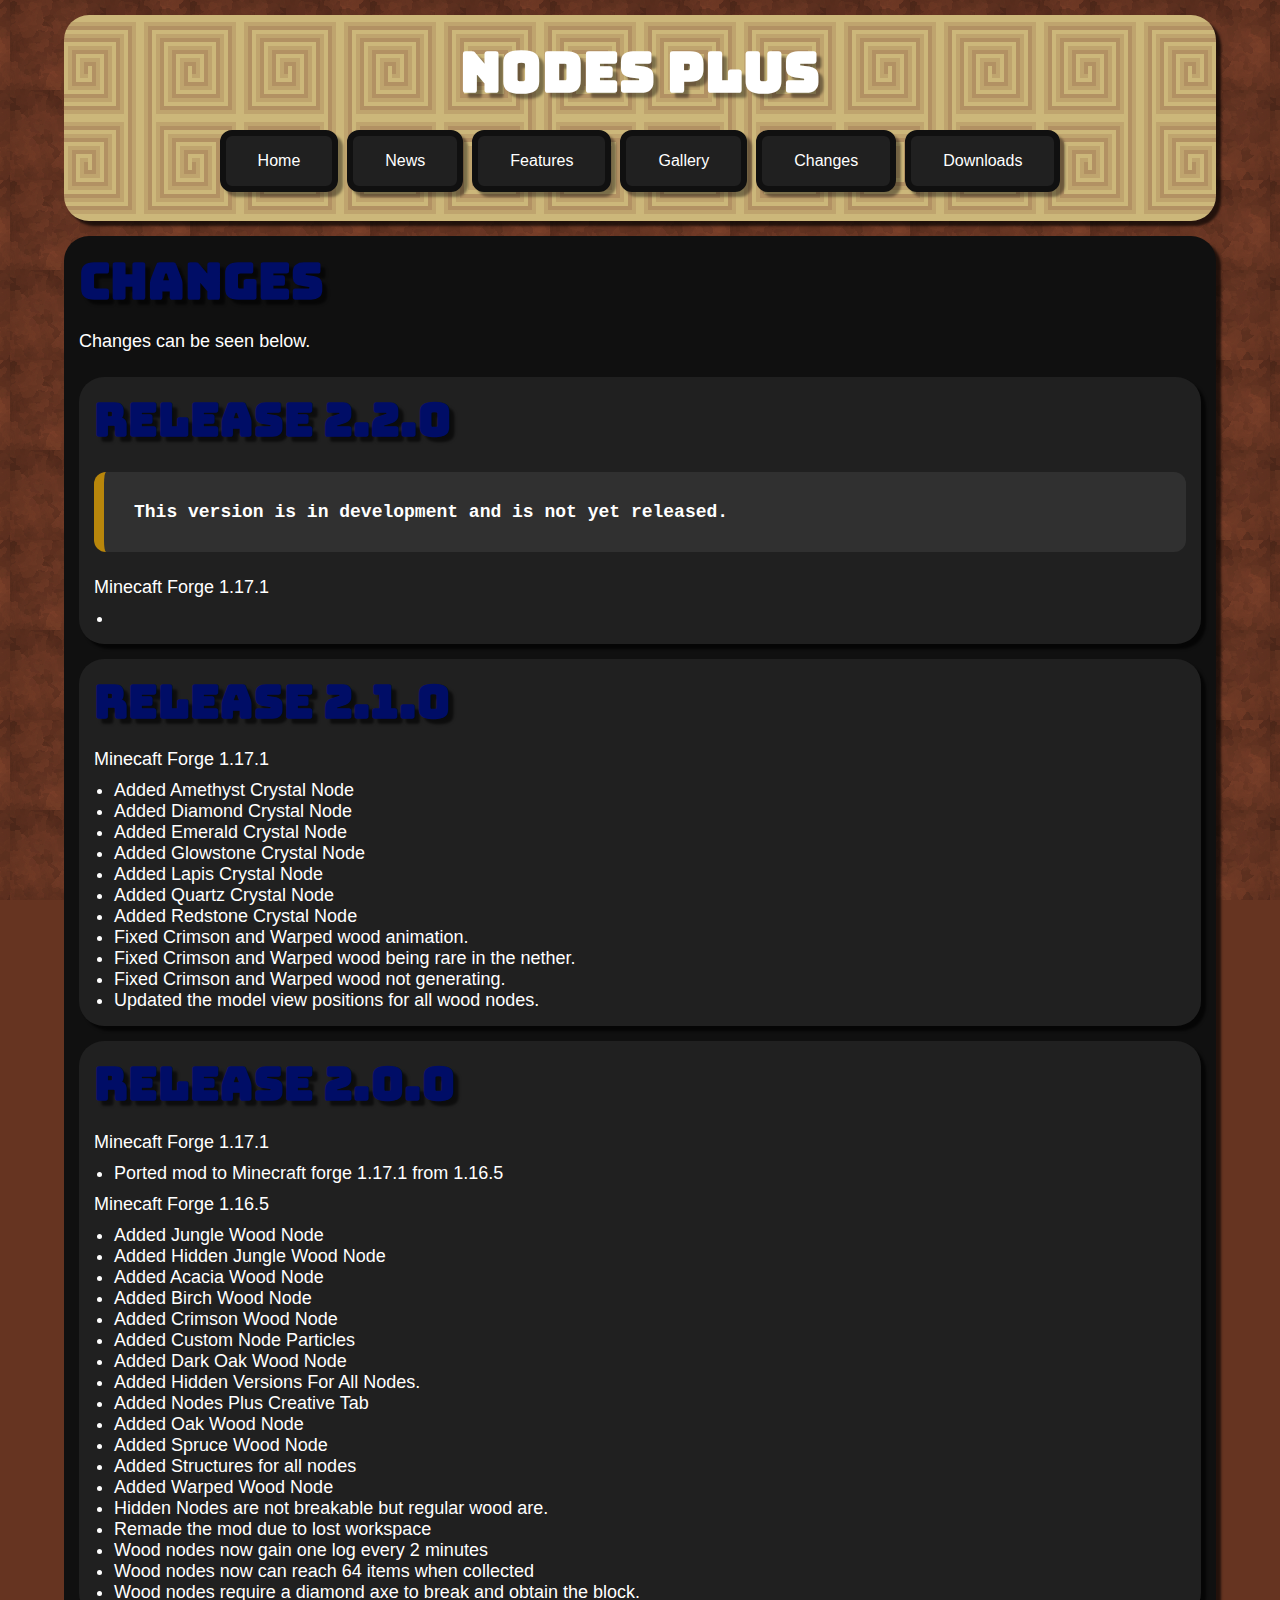
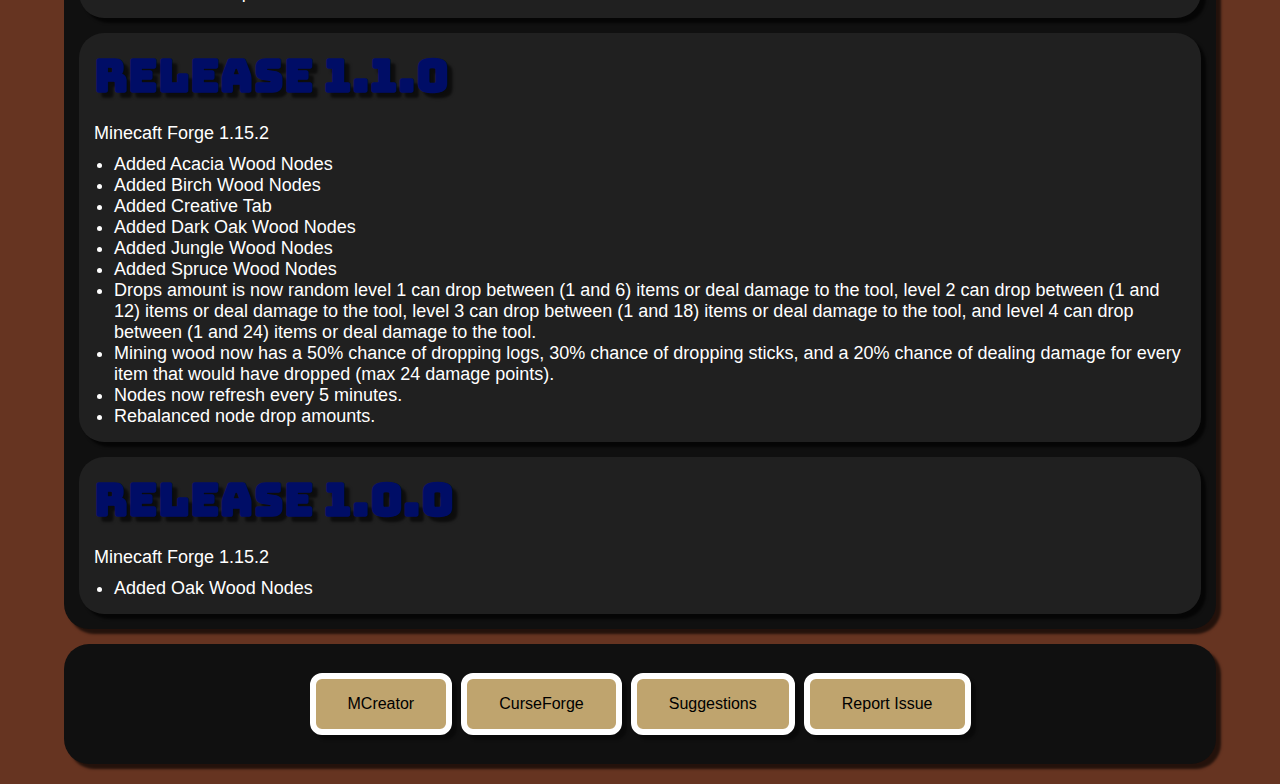
==== commit c355a783: "Changes" ====
--- a/changes.html
+++ b/changes.html
@@ -1,5 +1,6 @@
 <!DOCTYPE html>
 <html>
+
   <!-- HEAD -->
   <head>
     <!-- Special Page Meta -->
@@ -8,22 +9,22 @@
     <meta name="viewport" content="width=device-width, initial-scale=1.0">
     
     <!-- General Page Meta -->
-    <title>Changes | Nodes Plus</title>
+    <title>Home | Nodes Plus</title>
     <meta name="author" content="NorthWestTrees Gaming">
-    <meta name="keywords" content="Minecraft,Mods,Nodes,Plus,Official,Website,Changes,Change,Log">
+    <meta name="keywords" content="Minecraft,Mods,Nodes,Plus,Official,Website,Index,Home,Main">
     <meta name="description" content="Find nodes that can generate resources over a period of time in your Minecraft world with this modification.">
   
     <!-- General Cards Meta -->
     <meta property="og:type" content="website">
-    <meta property="og:title" content="Changes | Nodes Plus">
-    <meta property="og:url" content="https://nodes-plus.github.io/changes.html">
-    <meta property="og:image" content="https://raw.githubusercontent.com/nodes-plus/nodes-plus.github.io/images/social-image.png">
+    <meta property="og:title" content="Home | Nodes Plus">
+    <meta property="og:url" content="https://nodes-plus.github.io/index.html">
+    <meta property="og:image" content="https://raw.githubusercontent.com/Nodes-Plus/Nodes-Plus.github.io/main/images/social-image.png">
     <meta property="og:description" content="Find nodes that can generate resources over a period of time in your Minecraft world with this modification.">
     
     <!-- Twitter Cards Meta -->
     <meta name="twitter:card" content="summary_large_image">
-    <meta name="twitter:title" content="Changes | Nodes Plus">
-    <meta name="twitter:image" content="https://raw.githubusercontent.com/nodes-plus/nodes-plus.github.io/images/social-image.png">
+    <meta name="twitter:title" content="Home | Nodes Plus">
+    <meta name="twitter:image" content="https://raw.githubusercontent.com/Nodes-Plus/Nodes-Plus.github.io/main/images/social-image.png">
     <meta name="twitter:description" content="Find nodes that can generate resources over a period of time in your Minecraft world with this modification.">
     
     <!-- Style Sheets -->
@@ -51,7 +52,8 @@
     <div class="box">
       <h2>CHANGES</h2>
       <p>Changes can be seen below.</p>
-
+      
+      <!-- Update 2.2.0 for 1.17.1 -->
       <div class="box2">
         <h3>RELEASE 2.2.0</h3>
         <p class="comment">
@@ -62,7 +64,8 @@
           <li></li>
         </ul>
       </div>
-
+      
+      <!-- Update 2.1.0 for 1.17.1 -->
       <div class="box2">
         <h3>RELEASE 2.1.0</h3>
         <p>Minecaft Forge 1.17.1</p>
@@ -81,17 +84,18 @@
         </ul>
       </div>
 
+      <!-- Update 2.0.0 for 1.16.5 and 1.17.1 -->
       <div class="box2">
         <h3>RELEASE 2.0.0</h3>
         <p>Minecaft Forge 1.17.1</p>
         <ul>
           <li>Ported mod to Minecraft forge 1.17.1 from 1.16.5</li>
-        <ul>
+        </ul>
+        
         <p>Minecaft Forge 1.16.5</p>
         <ul>
           <li>Added Jungle Wood Node</li>
           <li>Added Hidden Jungle Wood Node</li>
-          
           <li>Added Acacia Wood Node</li>
           <li>Added Birch Wood Node</li>
           <li>Added Crimson Wood Node</li>
@@ -110,7 +114,8 @@
           <li>Wood nodes require a diamond axe to break and obtain the block.</li>
         </ul>
       </div>
-
+    
+      <!-- Update 1.1.0 for 1.15.2 -->
       <div class="box2">
         <h3>RELEASE 1.1.0</h3>
         <p>Minecaft Forge 1.15.2</p>
@@ -127,7 +132,8 @@
           <li>Rebalanced node drop amounts.</li>
         </ul>
       </div>
-
+      
+      <!-- Update 1.0.0 for 1.15.2 -->
       <div class="box2">
         <h3>RELEASE 1.0.0</h3>
         <p>Minecaft Forge 1.15.2</p>
--- a/styles/progress-bar.css
+++ b/styles/progress-bar.css
@@ -1,6 +1,6 @@
 /* PROGRESS COMPLETE */
 .progress {
-    width: calc(100% / 11 * 11);
+    width: calc(100% / 7 * 0);
 }
 
 /* STYLE */
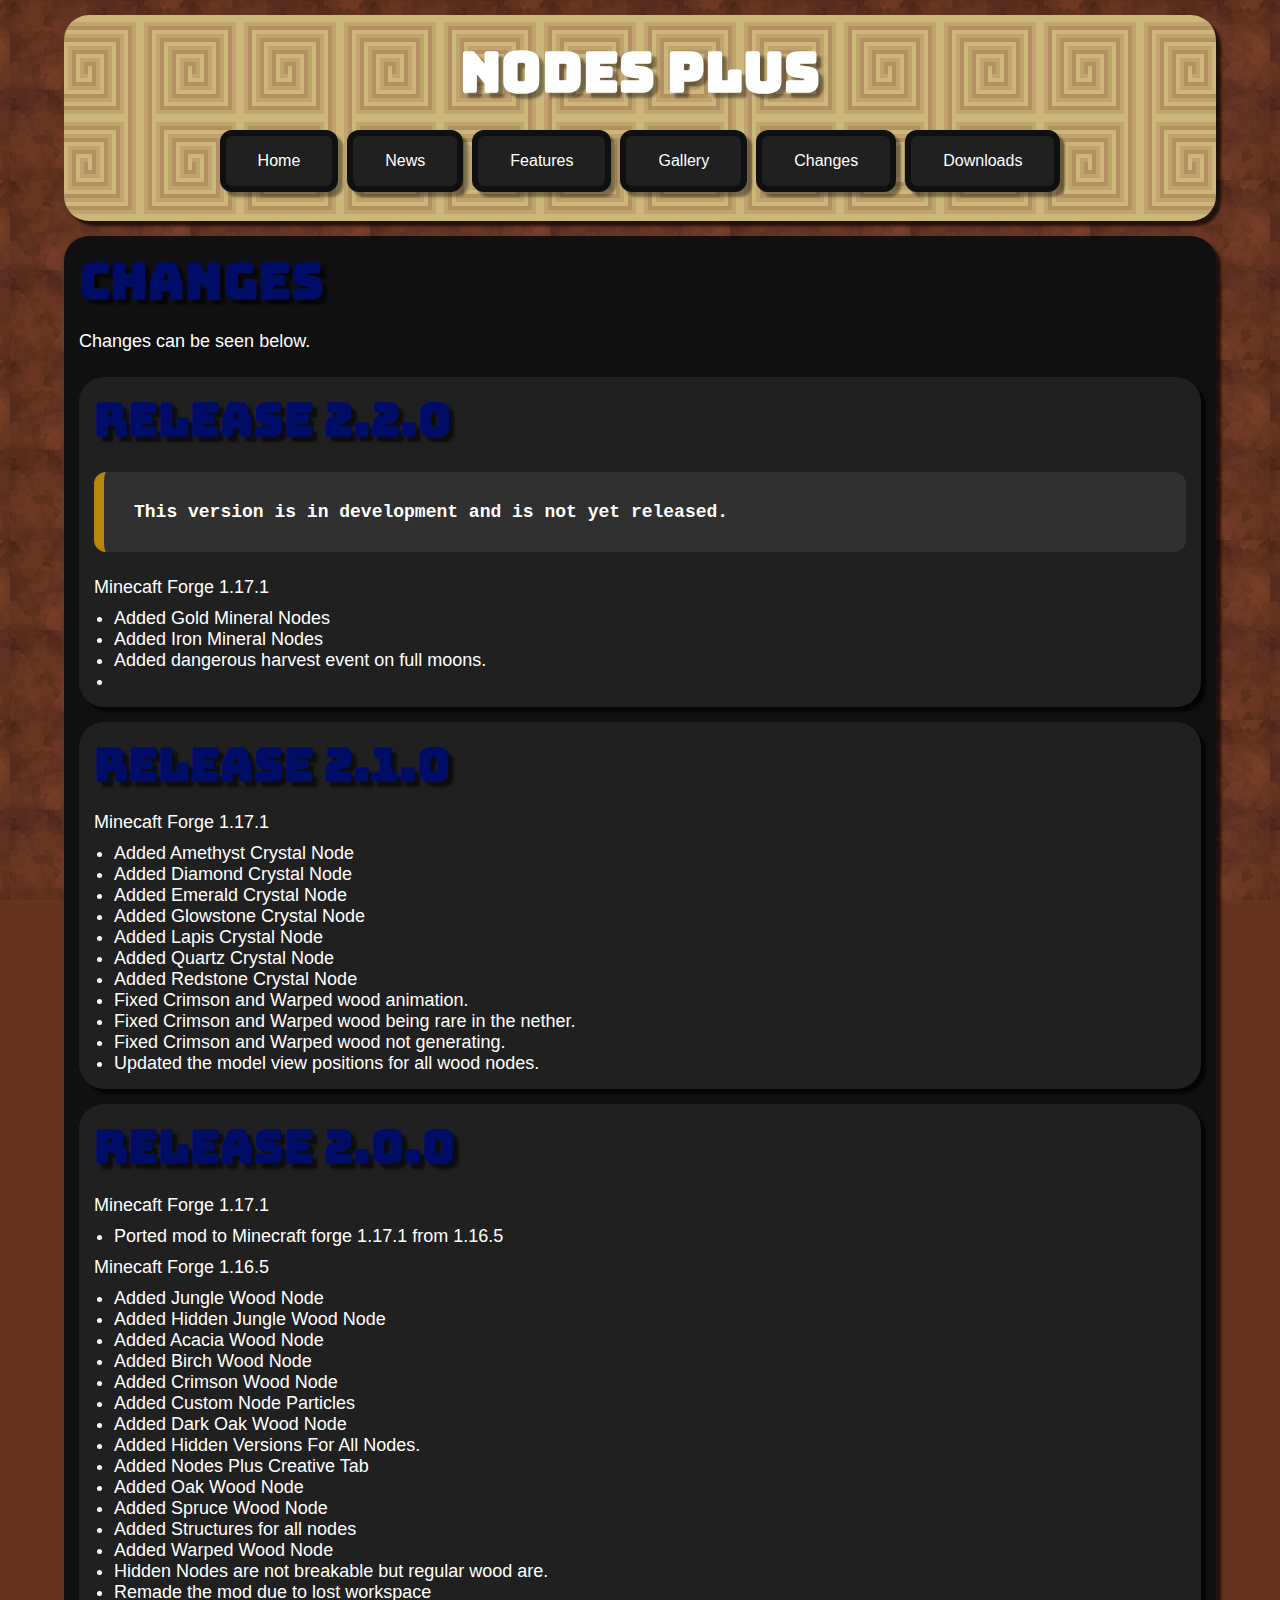
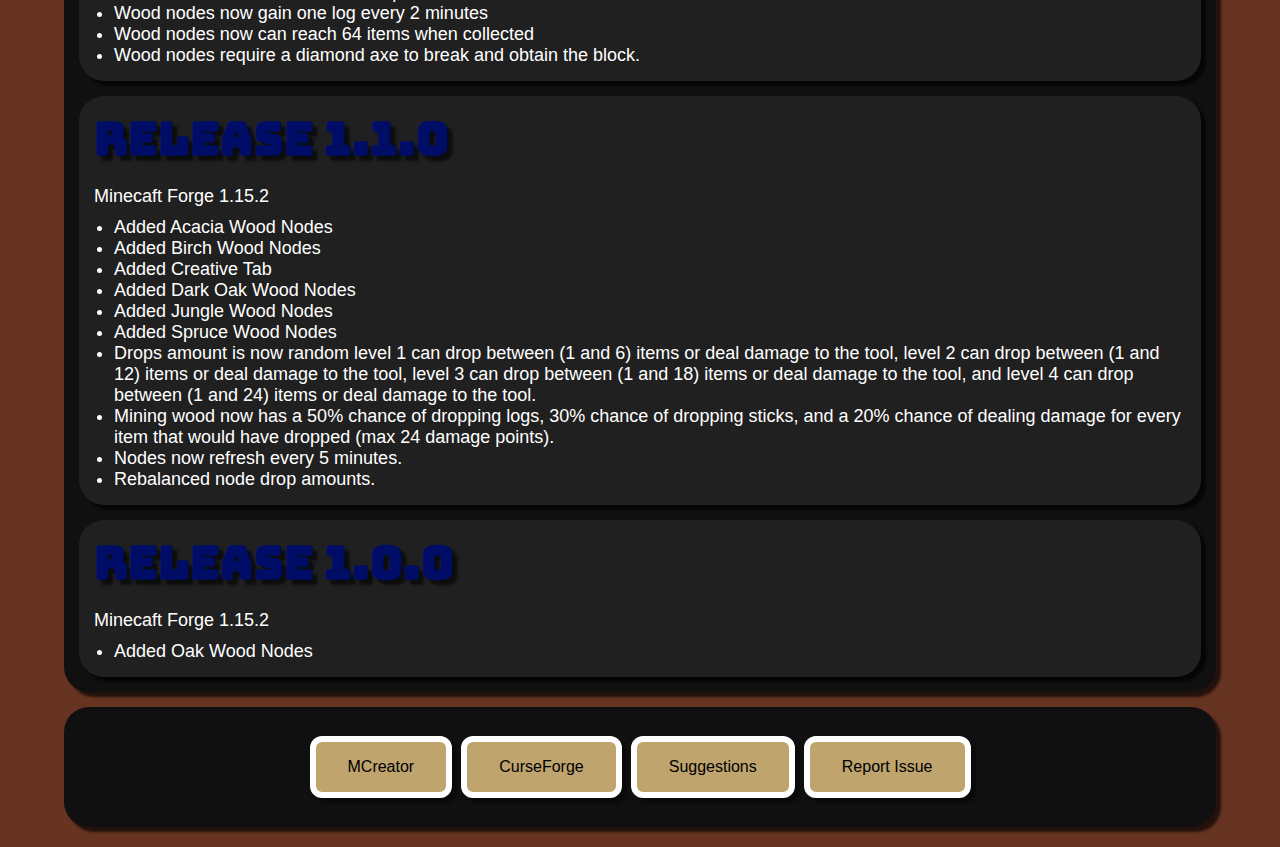
==== commit a3f19b41: "Update changes.html" ====
--- a/changes.html
+++ b/changes.html
@@ -61,6 +61,9 @@
         </p>
         <p>Minecaft Forge 1.17.1</p>
         <ul>
+          <li>Added Gold Mineral Nodes</li>
+          <li>Added Iron Mineral Nodes</li>
+          <li>Added dangerous harvest event on full moons.</li>
           <li></li>
         </ul>
       </div>
--- a/styles/progress-bar.css
+++ b/styles/progress-bar.css
@@ -1,6 +1,6 @@
 /* PROGRESS COMPLETE */
 .progress {
-    width: calc(100% / 7 * 0);
+    width: calc(100% / 5 * 3);
 }
 
 /* STYLE */
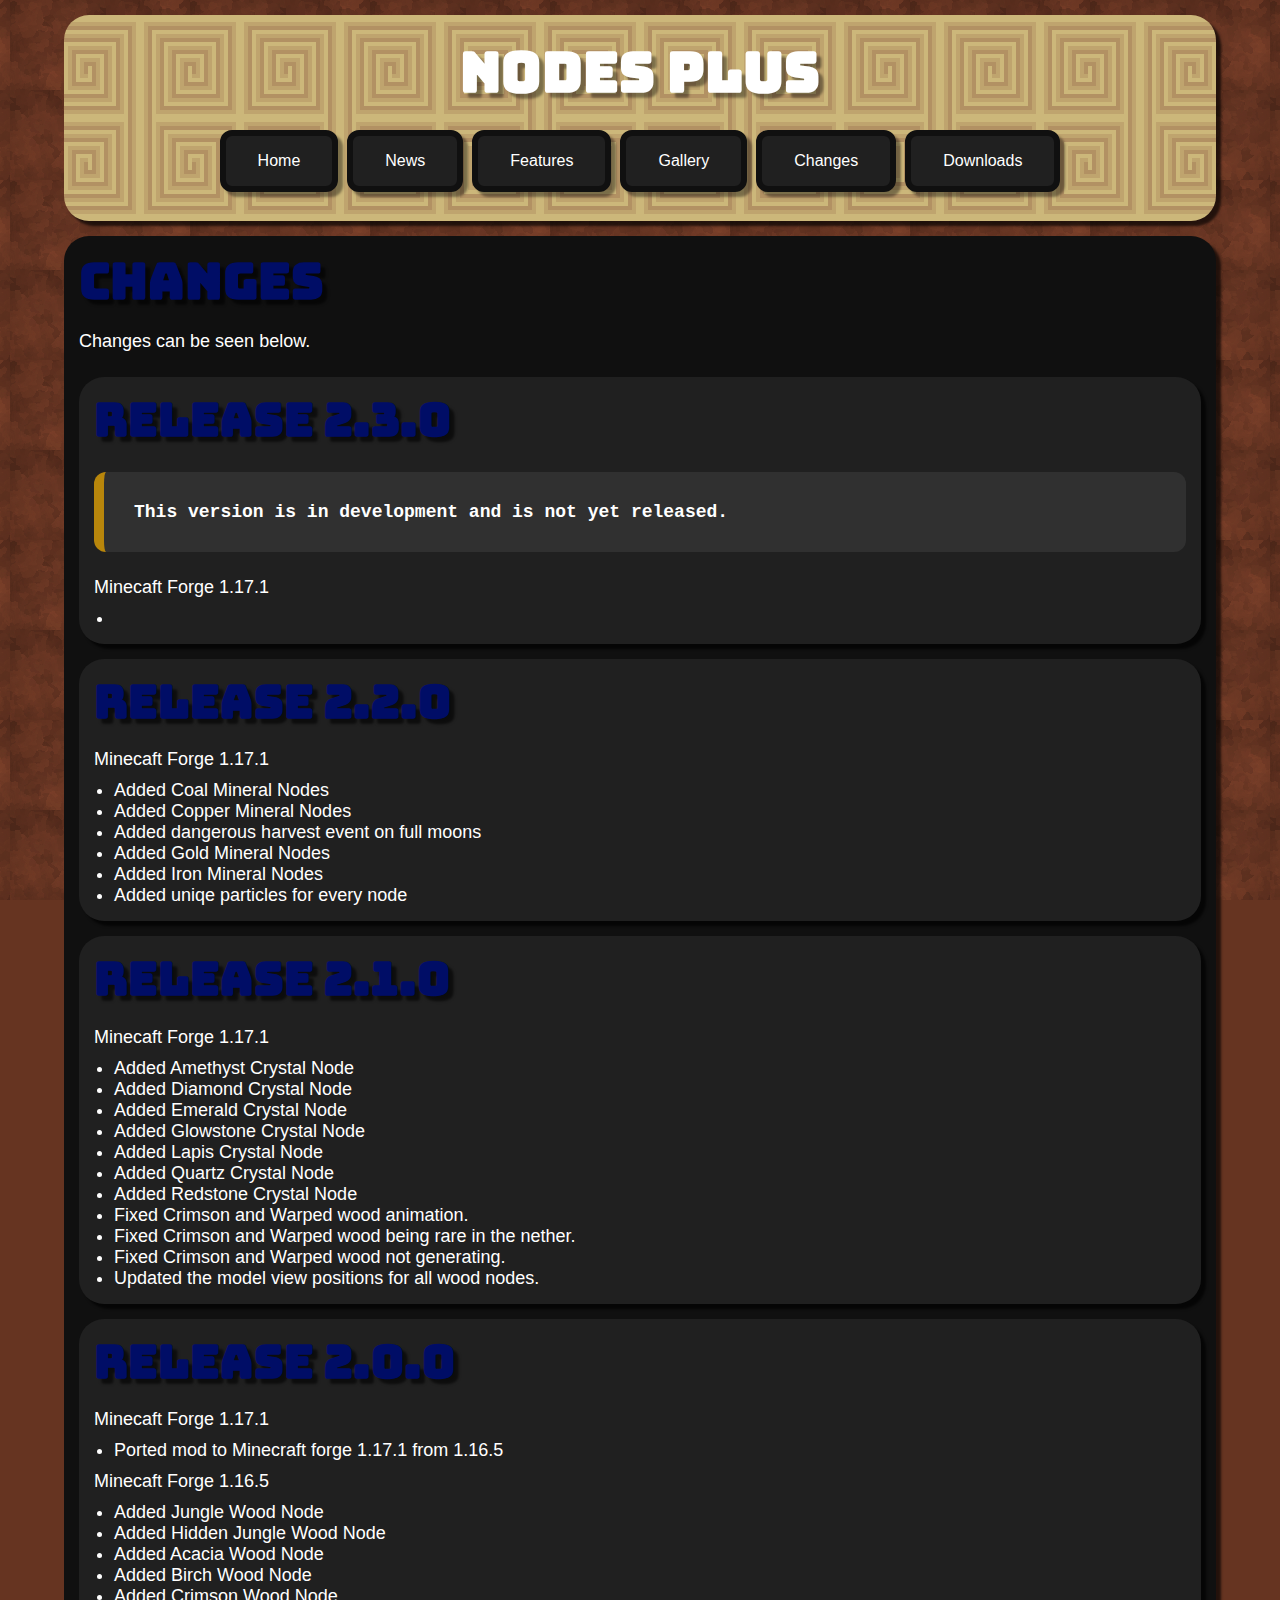
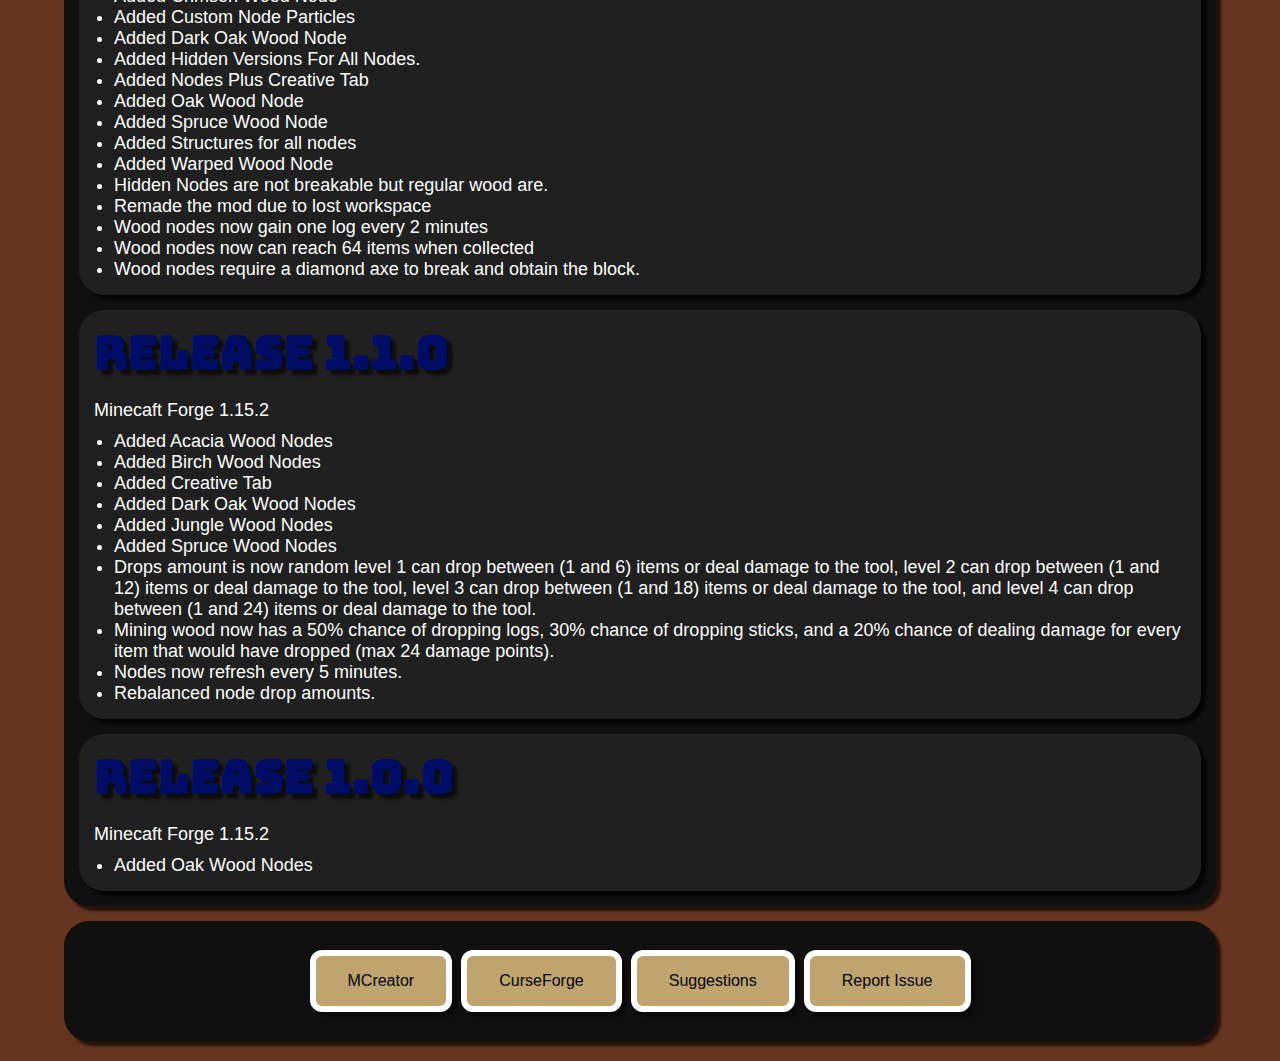
==== commit 7b6bebfe: "Update for 2.2.0" ====
--- a/changes.html
+++ b/changes.html
@@ -53,18 +53,29 @@
       <h2>CHANGES</h2>
       <p>Changes can be seen below.</p>
       
-      <!-- Update 2.2.0 for 1.17.1 -->
+      <!-- Update 2.3.0 for 1.17.1 -->
       <div class="box2">
-        <h3>RELEASE 2.2.0</h3>
+        <h3>RELEASE 2.3.0</h3>
         <p class="comment">
           This version is in development and is not yet released.
         </p>
         <p>Minecaft Forge 1.17.1</p>
         <ul>
+          <li></li>
+        </ul>
+      </div>
+      
+      <!-- Update 2.2.0 for 1.17.1 -->
+      <div class="box2">
+        <h3>RELEASE 2.2.0</h3>
+        <p>Minecaft Forge 1.17.1</p>
+        <ul>
+          <li>Added Coal Mineral Nodes</li>
+          <li>Added Copper Mineral Nodes</li>
+          <li>Added dangerous harvest event on full moons</li>
           <li>Added Gold Mineral Nodes</li>
           <li>Added Iron Mineral Nodes</li>
-          <li>Added dangerous harvest event on full moons.</li>
-          <li></li>
+          <li>Added uniqe particles for every node</li>
         </ul>
       </div>
       
--- a/styles/progress-bar.css
+++ b/styles/progress-bar.css
@@ -1,6 +1,6 @@
 /* PROGRESS COMPLETE */
 .progress {
-    width: calc(100% / 5 * 3);
+    width: calc(100% / 3 * 2);
 }
 
 /* STYLE */
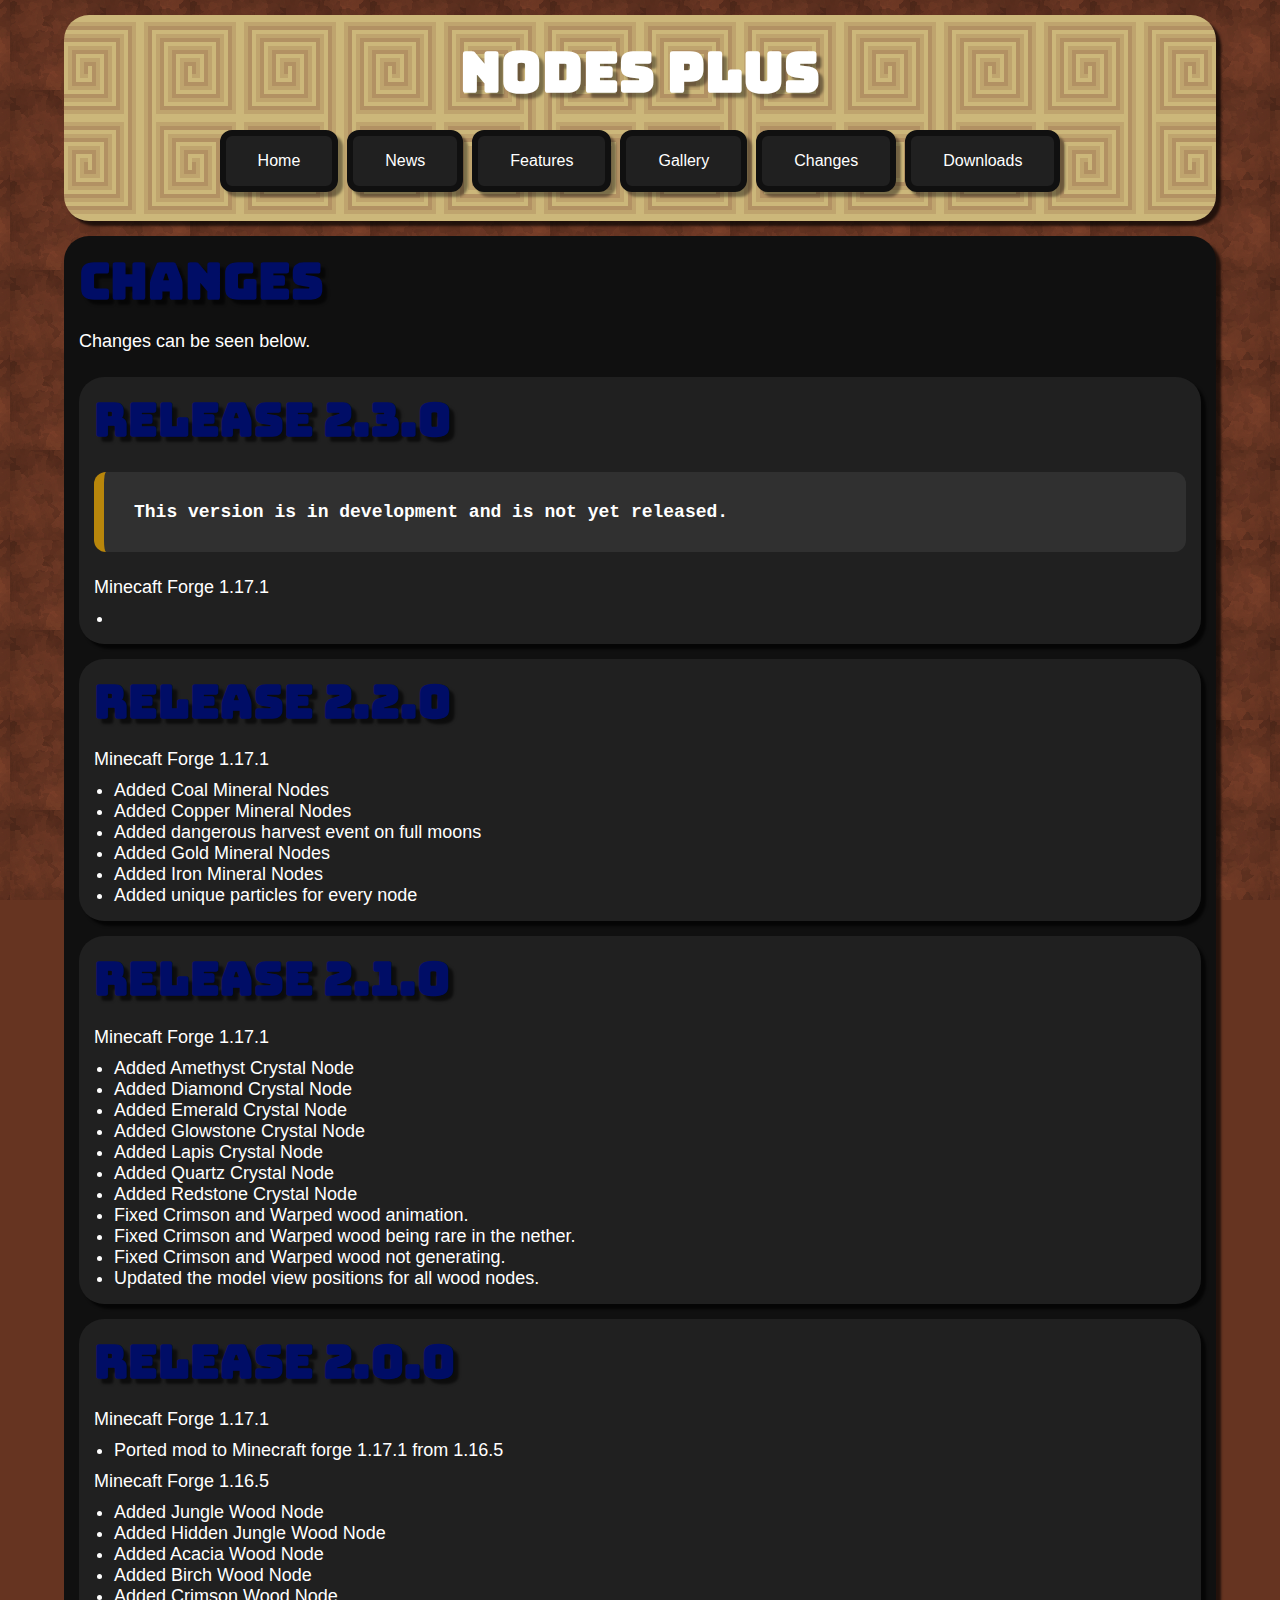
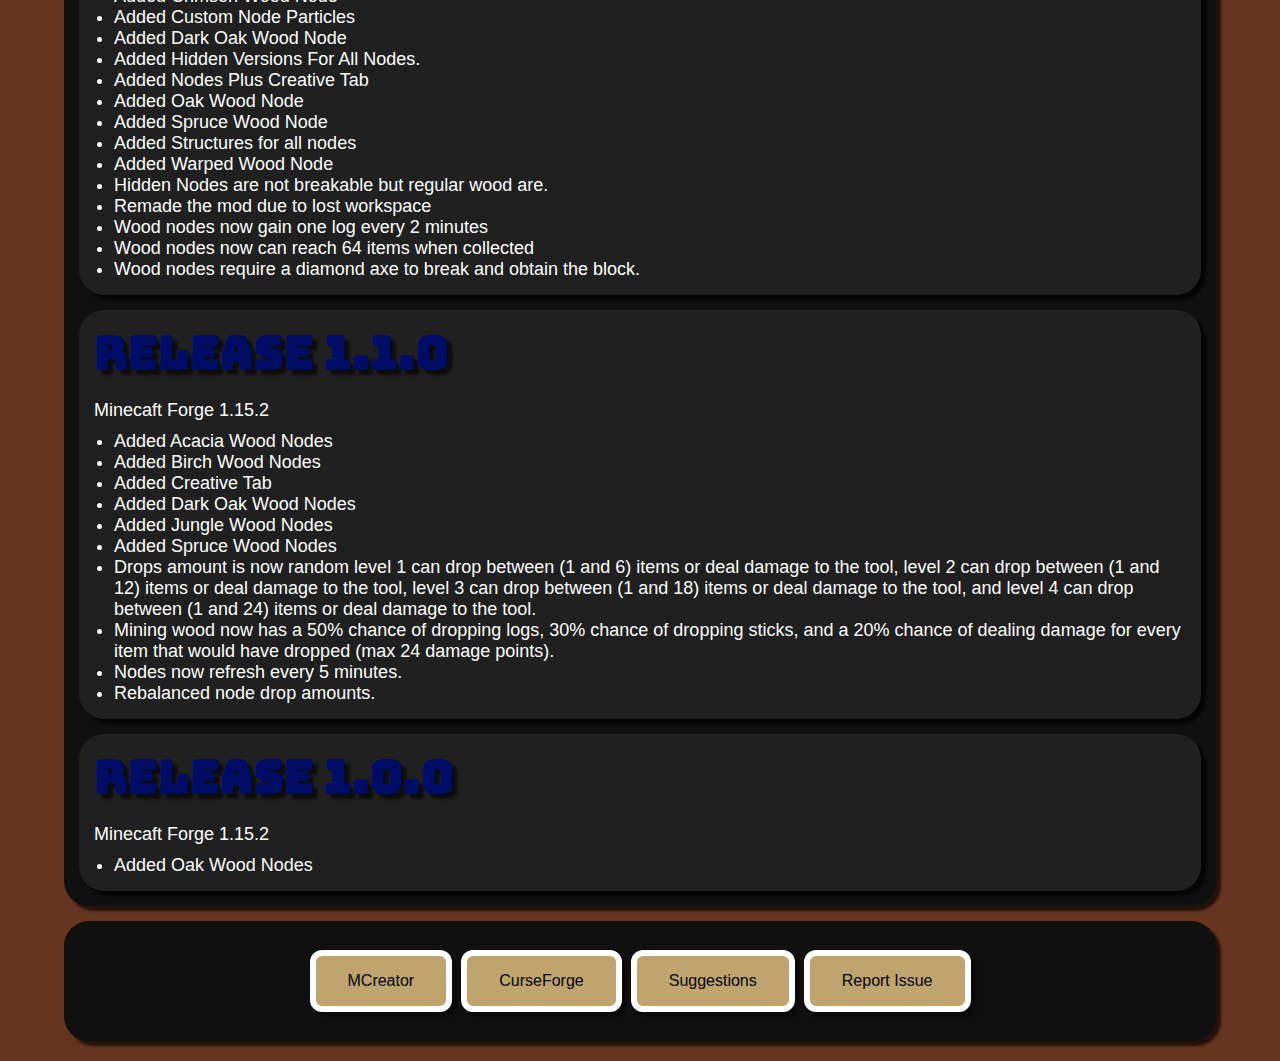
==== commit dbfb1f49: "Changes" ====
--- a/changes.html
+++ b/changes.html
@@ -75,7 +75,7 @@
           <li>Added dangerous harvest event on full moons</li>
           <li>Added Gold Mineral Nodes</li>
           <li>Added Iron Mineral Nodes</li>
-          <li>Added uniqe particles for every node</li>
+          <li>Added unique particles for every node</li>
         </ul>
       </div>
       
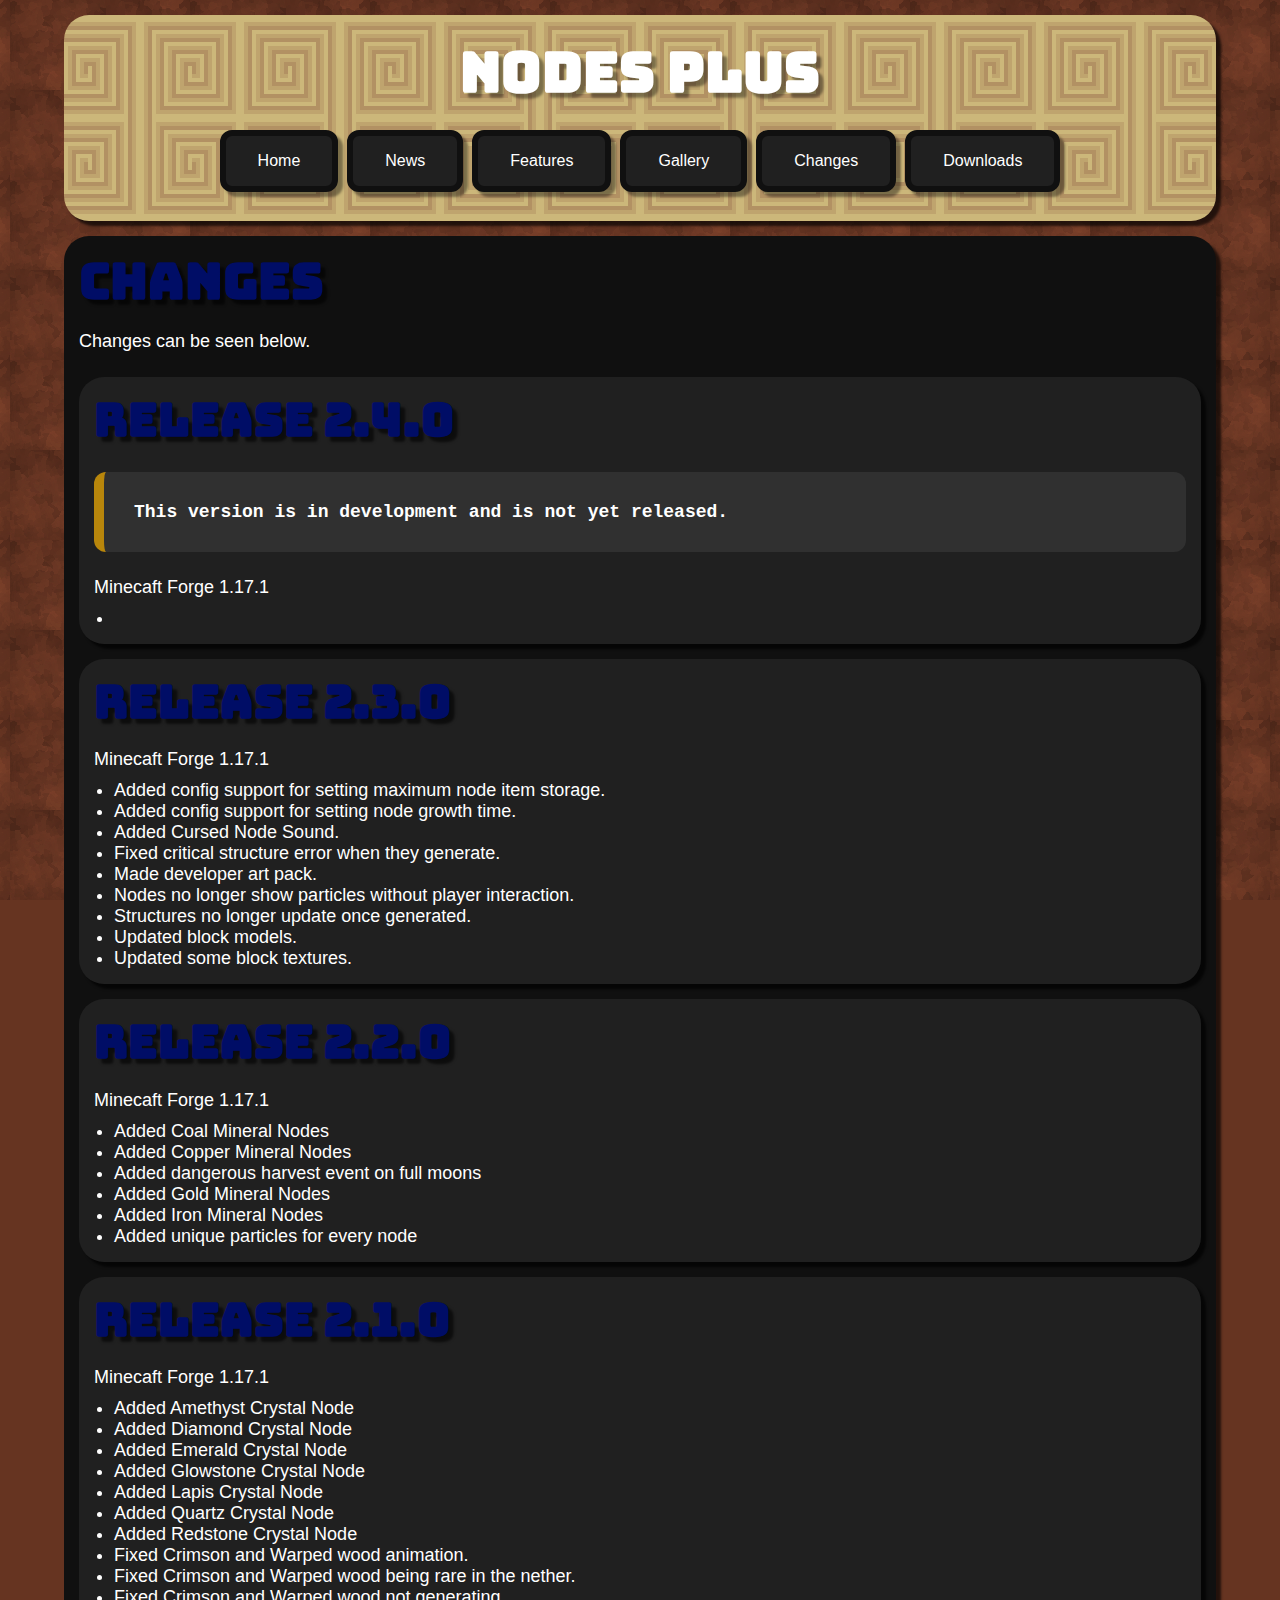
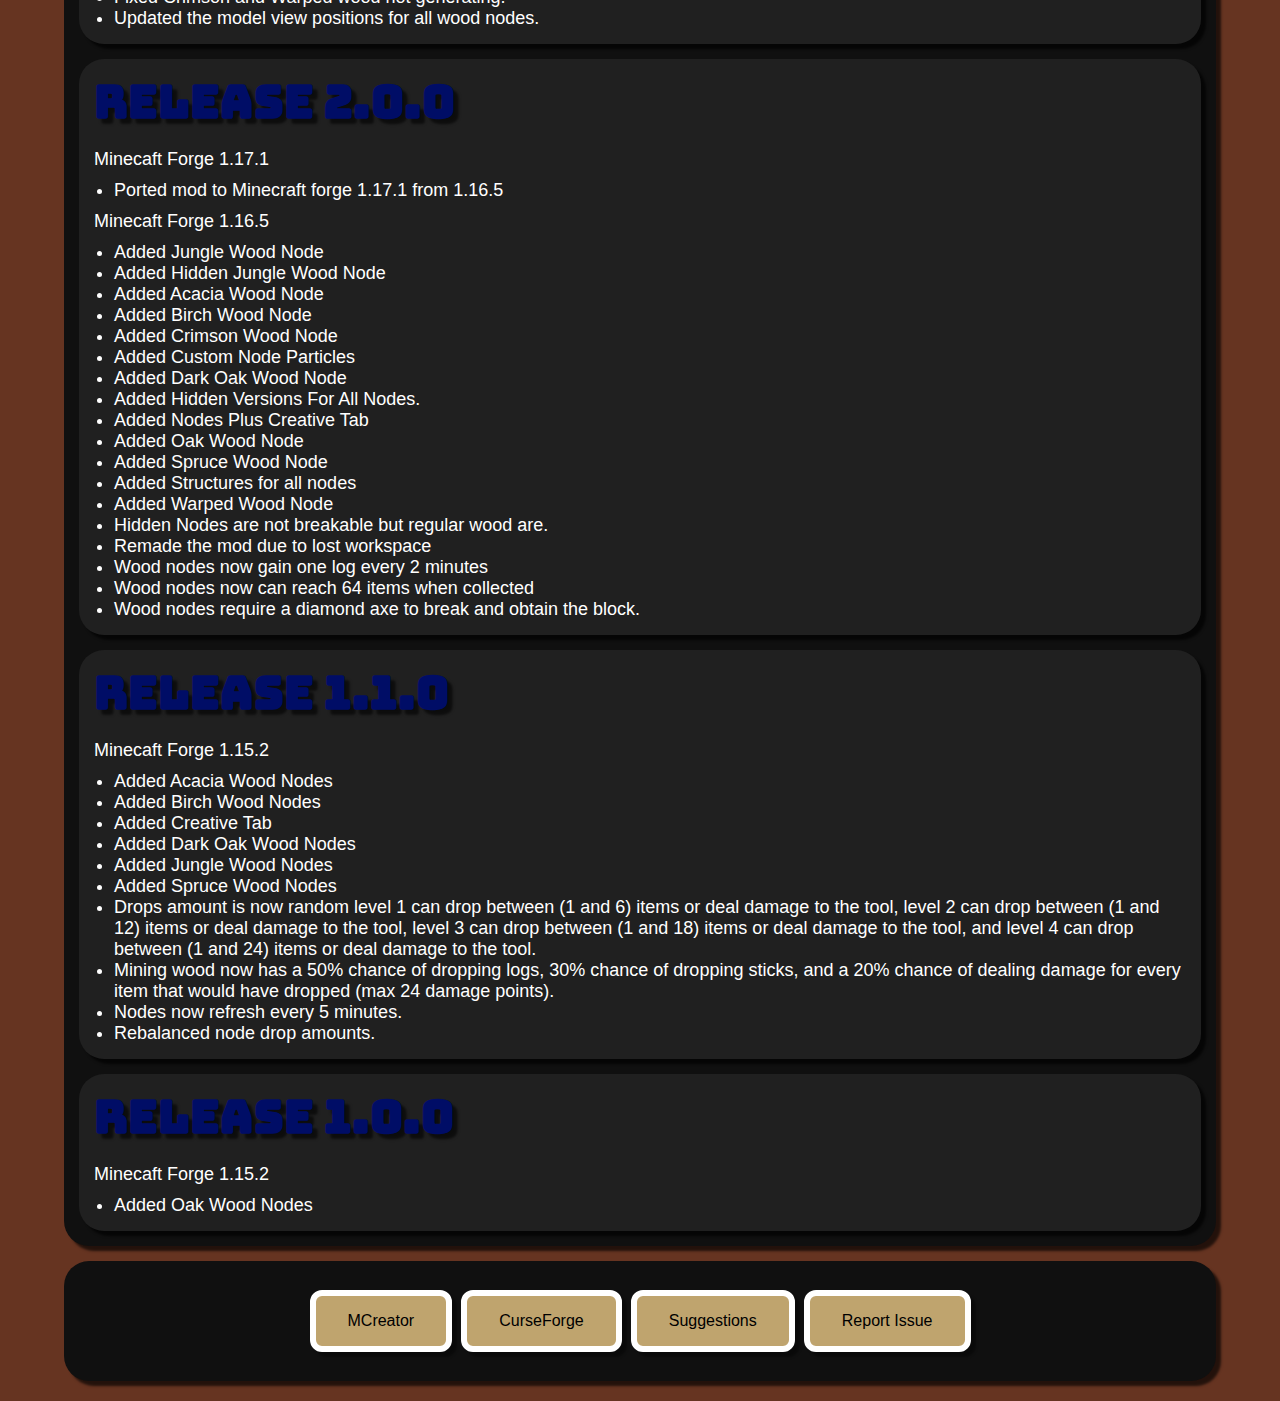
==== commit c02bf26d: "changes" ====
--- a/changes.html
+++ b/changes.html
@@ -53,15 +53,33 @@
       <h2>CHANGES</h2>
       <p>Changes can be seen below.</p>
       
-      <!-- Update 2.3.0 for 1.17.1 -->
+      <!-- Update 2.4.0 for 1.17.1 -->
       <div class="box2">
-        <h3>RELEASE 2.3.0</h3>
+        <h3>RELEASE 2.4.0</h3>
         <p class="comment">
           This version is in development and is not yet released.
         </p>
         <p>Minecaft Forge 1.17.1</p>
         <ul>
           <li></li>
+        </ul>
+      </div>
+      
+      <!-- Update 2.3.0 for 1.17.1 -->
+      <div class="box2">
+        <h3>RELEASE 2.3.0</h3>
+        <p>Minecaft Forge 1.17.1</p>
+        <ul>
+          <li>Added config support for setting maximum node item storage.</li>
+          <li>Added config support for setting node growth time.</li>
+          <li>Added Cursed Node Sound.</li>
+          <li>Fixed critical structure error when they generate.</li>
+          <li>Made developer art pack.</li>
+          <li>Nodes no longer show particles without player interaction.</li>
+          <li>Structures no longer update once generated.</li>
+          <li>Updated block models.</li>
+          <li>Updated some block textures.</li>
+          
         </ul>
       </div>
       
--- a/styles/progress-bar.css
+++ b/styles/progress-bar.css
@@ -1,6 +1,6 @@
 /* PROGRESS COMPLETE */
 .progress {
-    width: calc(100% / 3 * 2);
+    width: calc(100% / 5 * 0);
 }
 
 /* STYLE */
